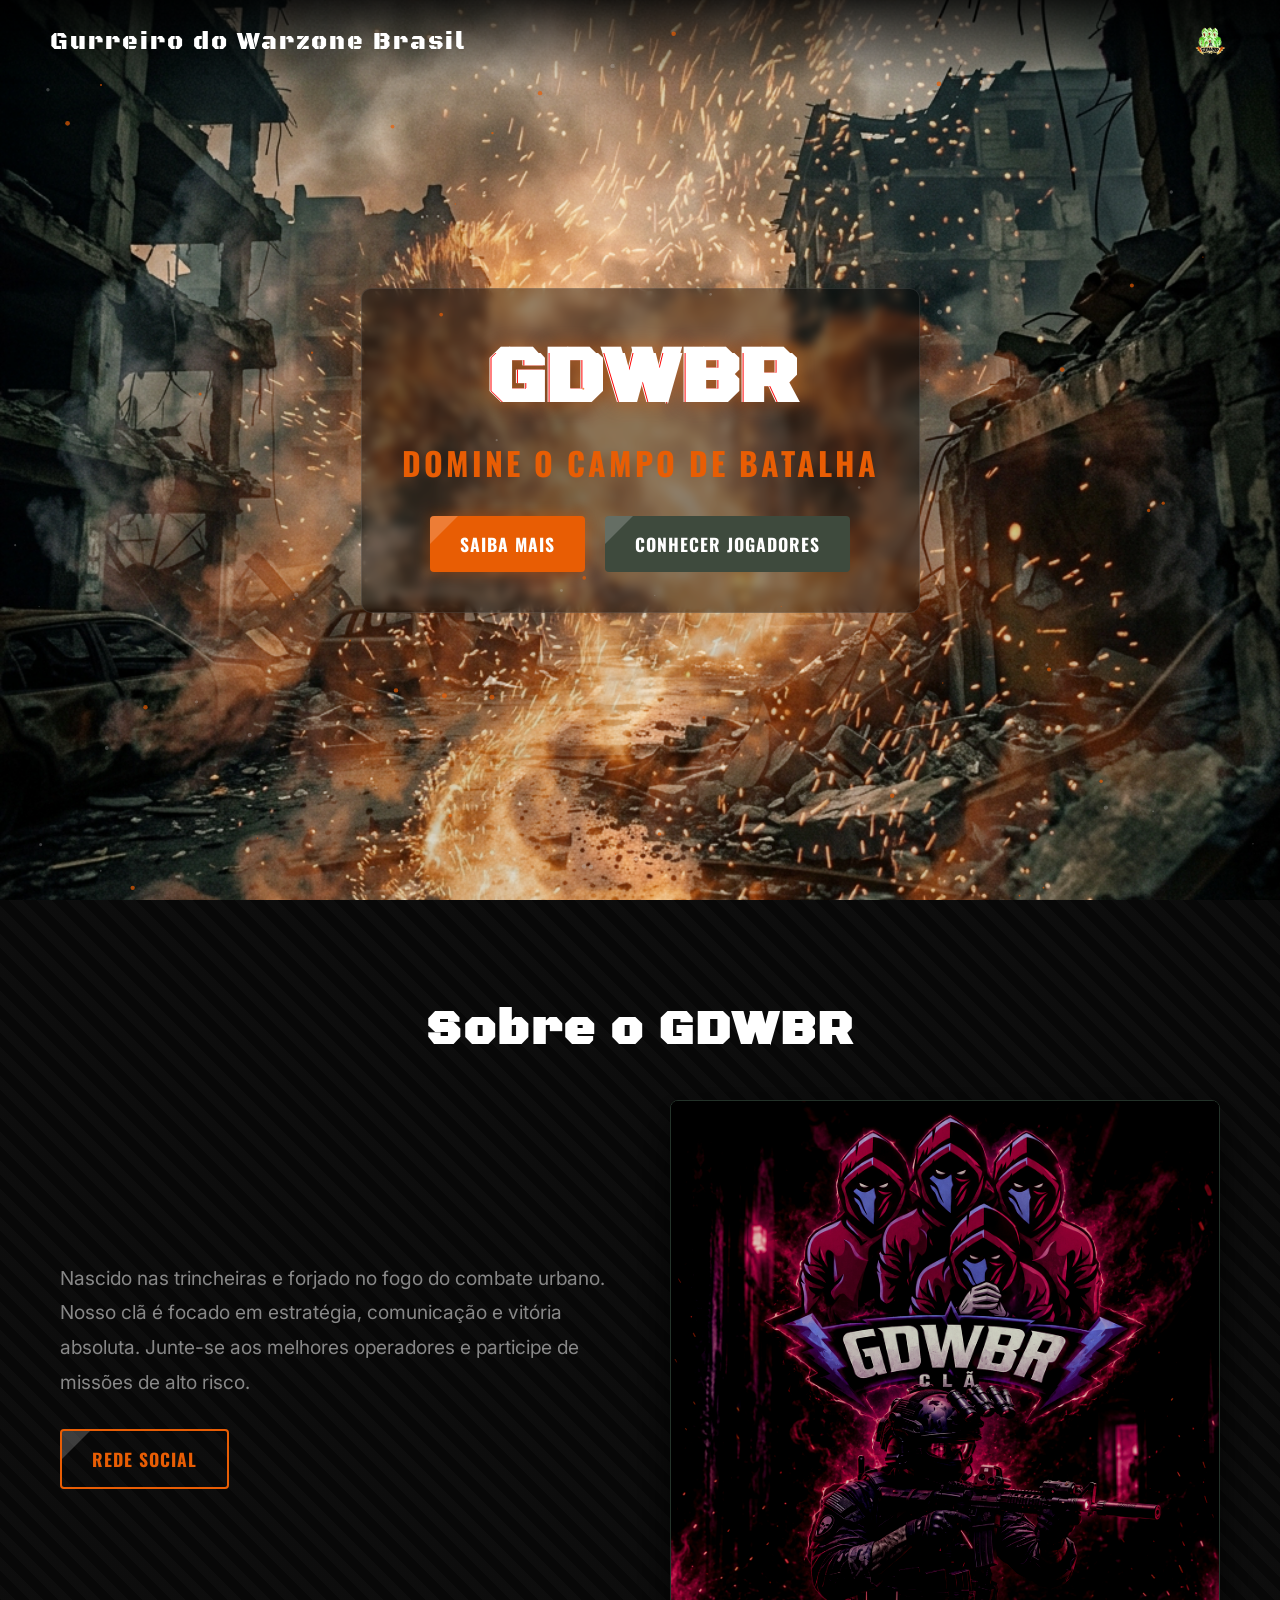
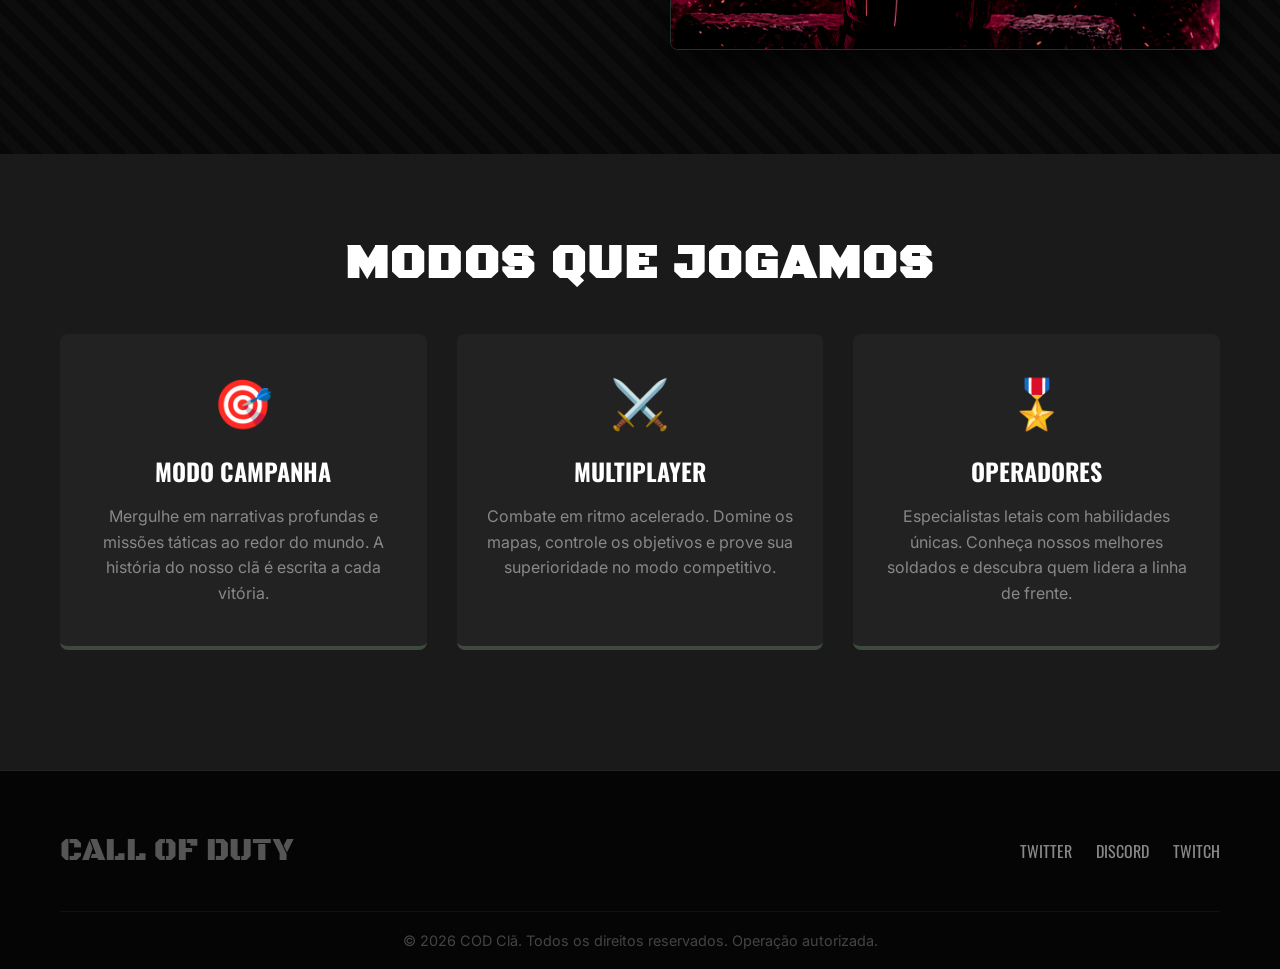
==== index.html @ 3353cd31 "Foto" ====
<!DOCTYPE html>
<html lang="pt-BR">
<head>
    <meta charset="UTF-8">
    <meta name="viewport" content="width=device-width, initial-scale=1.0">
    <title>CLÃ GDWBR</title>
    <link rel="preconnect" href="https://fonts.googleapis.com">
    <link rel="preconnect" href="https://fonts.gstatic.com" crossorigin>
    <link href="https://fonts.googleapis.com/css2?family=Black+Ops+One&family=Inter:wght@300;400;600;800&family=Oswald:wght@400;700&display=swap" rel="stylesheet">
    <link rel="stylesheet" href="style.css">
</head>
<body>
    <!-- Canvas para partículas -->
    <canvas id="particles-canvas"></canvas>

    <!-- Header / Navbar -->
    <header id="header">
        <div class="logo">Gurreiro do Warzone Brasil</div>
        <div class="menu-icon">
            <img src="assets/Logo.png" alt="Menu" id="grenade-menu">
        </div>
    </header>

    <!-- Seção Parallax Hero -->
    <section class="hero-parallax">
        <!-- Camada de Fundo -->
        <div class="parallax-layer parallax-bg" id="layer-bg"></div>
        <!-- Camada do Meio (Fumaça) -->
        <div class="parallax-layer parallax-smoke" id="layer-smoke"></div>
        <!-- Camada Frontal (Conteúdo) -->
        <div class="parallax-layer parallax-front">
            <div class="hero-content fade-in">
                <h1 class="glitch" data-text="GDWBR">GDWBR</h1>
                <h2>DOMINE O CAMPO DE BATALHA</h2>
                <div class="hero-buttons">
                    <a href="https://www.callofduty.com/br/pt-br" target="_blank" class="btn primary">SAIBA MAIS</a>
                    <a href="jogadores.html" class="btn secondary">CONHECER JOGADORES</a>
                </div>
            </div>
        </div>
    </section>

    <!-- Seção About The Clã -->
    <section id="about" class="about-section">
        <div class="container fade-in">
            <h2 class="section-title">Sobre o GDWBR</h2>
            <div class="about-grid">
                <div class="about-text">
                    <p>Nascido nas trincheiras e forjado no fogo do combate urbano. Nosso clã é focado em estratégia, comunicação e vitória absoluta. Junte-se aos melhores operadores e participe de missões de alto risco.</p>
                    <a href="https://www.instagram.com/gdwb.r" target="_blank" class="btn outline">REDE SOCIAL</a>
                </div>
                <div class="about-image fade-in">
                    <img src="assets/gdwbr.png" alt="Operator">
                </div>
            </div>
        </div>
    </section>

    <!-- Seções de Modos -->
    <section id="modes" class="modes-section">
        <div class="container">
            <h2 class="section-title">MODOS QUE JOGAMOS</h2>
            <div class="modes-grid">
                <div class="mode-card fade-in">
                    <div class="card-icon">🎯</div>
                    <h3>MODO CAMPANHA</h3>
                    <p>Mergulhe em narrativas profundas e missões táticas ao redor do mundo. A história do nosso clã é escrita a cada vitória.</p>
                </div>
                <div class="mode-card fade-in" style="transition-delay: 0.2s;">
                    <div class="card-icon">⚔️</div>
                    <h3>MULTIPLAYER</h3>
                    <p>Combate em ritmo acelerado. Domine os mapas, controle os objetivos e prove sua superioridade no modo competitivo.</p>
                </div>
                <div class="mode-card fade-in" style="transition-delay: 0.4s;">
                    <div class="card-icon">🎖️</div>
                    <h3>OPERADORES</h3>
                    <p>Especialistas letais com habilidades únicas. Conheça nossos melhores soldados e descubra quem lidera a linha de frente.</p>
                </div>
            </div>
        </div>
    </section>

    <!-- Rodapé -->
    <footer id="footer">
        <div class="container">
            <div class="footer-content">
                <div class="footer-logo">CALL OF DUTY</div>
                <div class="footer-links" id="social">
                    <a href="#">Twitter</a>
                    <a href="#">Discord</a>
                    <a href="#">Twitch</a>
                </div>
            </div>
            <div class="copyright">
                <p>&copy; 2026 COD Clã. Todos os direitos reservados. Operação autorizada.</p>
            </div>
        </div>
    </footer>

    <script src="script.js"></script>
</body>
</html>
---- style.css ----
/* Variáveis de cores (Design Dark/Militar) */
:root {
    --bg-dark: #0a0a0a;
    --bg-light: #1a1a1a;
    --primary: #E85D04; /* Laranja tático */
    --primary-hover: #F48C06;
    --secondary: #3E4A3D; /* Verde militar escuro */
    --secondary-light: #526350;
    --text-main: #f0f0f0;
    --text-muted: #888;
    --font-heading: 'Black Ops One', cursive;
    --font-subheading: 'Oswald', sans-serif;
    --font-body: 'Inter', sans-serif;
}

* {
    margin: 0;
    padding: 0;
    box-sizing: border-box;
}

html {
    scroll-behavior: smooth;
}

body {
    background-color: var(--bg-dark);
    color: var(--text-main);
    font-family: var(--font-body);
    overflow-x: hidden;
}

/* Canvas de Partículas */
#particles-canvas {
    position: fixed;
    top: 0;
    left: 0;
    width: 100vw;
    height: 100vh;
    pointer-events: none;
    z-index: 9999;
}

/* Header */
header {
    position: fixed;
    top: 0;
    width: 100%;
    padding: 20px 50px;
    display: flex;
    justify-content: space-between;
    align-items: center;
    z-index: 100;
    background: linear-gradient(to bottom, rgba(0,0,0,0.8), transparent);
}

.logo {
    font-family: var(--font-heading);
    font-size: 1.5rem;
    letter-spacing: 2px;
    color: white;
}

.menu-icon img {
    width: 40px;
    height: auto;
    cursor: pointer;
    filter: invert(1);
    transition: transform 0.3s ease;
}

.menu-icon img:hover {
    transform: scale(1.1) rotate(15deg);
}

/* Parallax Hero */
.hero-parallax {
    position: relative;
    height: 100vh;
    overflow: hidden;
    display: flex;
    justify-content: center;
    align-items: center;
}

.parallax-layer {
    position: absolute;
    top: 0;
    left: 0;
    width: 100%;
    height: 110%; /* Extra height to allow scrolling without revealing edge */
    background-size: cover;
    background-position: center;
    will-change: transform;
}

.parallax-bg {
    background-image: url('assets/bg.png');
    z-index: 1;
}

.parallax-smoke {
    background-image: url('assets/smoke.png');
    z-index: 2;
    mix-blend-mode: screen; /* Faz o fundo preto da fumaça sumir */
    opacity: 0.8;
}

.parallax-front {
    z-index: 3;
    display: flex;
    justify-content: center;
    align-items: center;
    height: 100%;
    text-align: center;
}

.hero-content {
    background: rgba(0, 0, 0, 0.4);
    padding: 40px;
    border-radius: 10px;
    border: 1px solid rgba(255, 255, 255, 0.1);
    backdrop-filter: blur(5px);
}

.hero-content h1 {
    font-family: var(--font-heading);
    font-size: 5rem;
    margin-bottom: 10px;
    color: white;
    text-shadow: 0 0 20px rgba(232, 93, 4, 0.5);
    position: relative;
}

.hero-content h2 {
    font-family: var(--font-subheading);
    font-size: 2rem;
    color: var(--primary);
    margin-bottom: 30px;
    letter-spacing: 3px;
    text-transform: uppercase;
}

/* Glitch Effect */
.glitch {
    position: relative;
}
.glitch::before, .glitch::after {
    content: attr(data-text);
    position: absolute;
    top: 0;
    left: 0;
    width: 100%;
    height: 100%;
}
.glitch::before {
    left: 2px;
    text-shadow: -1px 0 red;
    clip: rect(24px, 550px, 90px, 0);
    animation: glitch-anim-2 3s infinite linear alternate-reverse;
}
.glitch::after {
    left: -2px;
    text-shadow: -1px 0 blue;
    clip: rect(85px, 550px, 140px, 0);
    animation: glitch-anim 2.5s infinite linear alternate-reverse;
}

@keyframes glitch-anim {
    0% { clip: rect(10px, 9999px, 80px, 0); }
    20% { clip: rect(30px, 9999px, 10px, 0); }
    40% { clip: rect(80px, 9999px, 60px, 0); }
    60% { clip: rect(20px, 9999px, 90px, 0); }
    80% { clip: rect(60px, 9999px, 40px, 0); }
    100% { clip: rect(10px, 9999px, 80px, 0); }
}
@keyframes glitch-anim-2 {
    0% { clip: rect(65px, 9999px, 100px, 0); }
    20% { clip: rect(15px, 9999px, 80px, 0); }
    40% { clip: rect(95px, 9999px, 20px, 0); }
    60% { clip: rect(40px, 9999px, 60px, 0); }
    80% { clip: rect(80px, 9999px, 20px, 0); }
    100% { clip: rect(30px, 9999px, 50px, 0); }
}

/* Buttons */
.hero-buttons {
    display: flex;
    gap: 20px;
    justify-content: center;
}

.btn {
    display: inline-block;
    padding: 15px 30px;
    font-family: var(--font-subheading);
    font-size: 1.1rem;
    font-weight: 700;
    text-transform: uppercase;
    text-decoration: none;
    letter-spacing: 1px;
    transition: all 0.3s ease;
    border-radius: 4px;
    position: relative;
    overflow: hidden;
}

.btn::before {
    content: '';
    position: absolute;
    top: 0; left: -100%;
    width: 100%; height: 100%;
    background: rgba(255,255,255,0.2);
    transform: skewX(-45deg);
    transition: left 0.5s ease;
}

.btn:hover::before {
    left: 200%;
}

.btn.primary {
    background-color: var(--primary);
    color: #fff;
    box-shadow: 0 0 15px rgba(232, 93, 4, 0.4);
}

.btn.primary:hover {
    background-color: var(--primary-hover);
    box-shadow: 0 0 25px rgba(232, 93, 4, 0.6);
}

.btn.secondary {
    background-color: var(--secondary);
    color: #fff;
}

.btn.secondary:hover {
    background-color: var(--secondary-light);
}

.btn.outline {
    background: transparent;
    border: 2px solid var(--primary);
    color: var(--primary);
}

.btn.outline:hover {
    background: var(--primary);
    color: #fff;
}

/* Sections Global */
.container {
    max-width: 1200px;
    margin: 0 auto;
    padding: 0 20px;
}

.section-title {
    font-family: var(--font-heading);
    font-size: 3rem;
    color: white;
    margin-bottom: 40px;
    text-align: center;
    letter-spacing: 2px;
}

/* About Section */
.about-section {
    padding: 100px 0;
    background-color: var(--bg-dark);
    position: relative;
}

.about-section::before {
    content: '';
    position: absolute;
    top: 0;
    left: 0;
    width: 100%;
    height: 100%;
    background: repeating-linear-gradient(
        45deg,
        rgba(0,0,0,0.2),
        rgba(0,0,0,0.2) 10px,
        rgba(26,26,26,0.2) 10px,
        rgba(26,26,26,0.2) 20px
    );
    pointer-events: none;
}

.about-grid {
    display: grid;
    grid-template-columns: 1fr 1fr;
    gap: 60px;
    align-items: center;
}

.about-text p {
    font-size: 1.2rem;
    line-height: 1.8;
    color: var(--text-muted);
    margin-bottom: 30px;
}

.about-image img {
    width: 100%;
    border-radius: 8px;
    box-shadow: 0 20px 40px rgba(0,0,0,0.8);
    filter: sepia(0.3) hue-rotate(50deg) brightness(0.8) contrast(1.2);
    border: 1px solid var(--secondary);
}

/* Modes Section */
.modes-section {
    padding: 80px 0 120px;
    background-color: var(--bg-light);
}

.modes-grid {
    display: grid;
    grid-template-columns: repeat(auto-fit, minmax(300px, 1fr));
    gap: 30px;
}

.mode-card {
    background-color: #222;
    padding: 40px 30px;
    border-radius: 8px;
    text-align: center;
    transition: transform 0.3s ease, box-shadow 0.3s ease;
    border-bottom: 4px solid var(--secondary);
}

.mode-card:hover {
    transform: translateY(-10px);
    box-shadow: 0 15px 30px rgba(0,0,0,0.5);
    border-bottom-color: var(--primary);
}

.card-icon {
    font-size: 3rem;
    margin-bottom: 20px;
}

.mode-card h3 {
    font-family: var(--font-subheading);
    font-size: 1.5rem;
    margin-bottom: 15px;
    color: white;
}

.mode-card p {
    color: var(--text-muted);
    line-height: 1.6;
}

/* Footer */
footer {
    background-color: #050505;
    padding: 60px 0 20px;
    border-top: 1px solid #222;
}

.footer-content {
    display: flex;
    justify-content: space-between;
    align-items: center;
    margin-bottom: 40px;
}

.footer-logo {
    font-family: var(--font-heading);
    font-size: 2rem;
    color: #555;
}

.footer-links a {
    color: var(--text-muted);
    text-decoration: none;
    margin-left: 20px;
    font-family: var(--font-subheading);
    text-transform: uppercase;
    transition: color 0.3s ease;
}

.footer-links a:hover {
    color: var(--primary);
}

.copyright {
    text-align: center;
    padding-top: 20px;
    border-top: 1px solid #111;
    color: #444;
    font-size: 0.9rem;
}

/* Animations */
.fade-in {
    opacity: 0;
    transform: translateY(40px);
    transition: opacity 0.8s ease-out, transform 0.8s ease-out;
}

.fade-in.show {
    opacity: 1;
    transform: translateY(0);
}

/* Responsive */
@media (max-width: 900px) {
    .about-grid {
        grid-template-columns: 1fr;
    }
    .hero-content h1 {
        font-size: 3.5rem;
    }
    .hero-content h2 {
        font-size: 1.5rem;
    }
    .hero-buttons {
        flex-direction: column;
    }
}
@media (max-width: 600px) {
    .footer-content {
        flex-direction: column;
        gap: 20px;
        text-align: center;
    }
    .footer-links a {
        margin: 0 10px;
    }
}
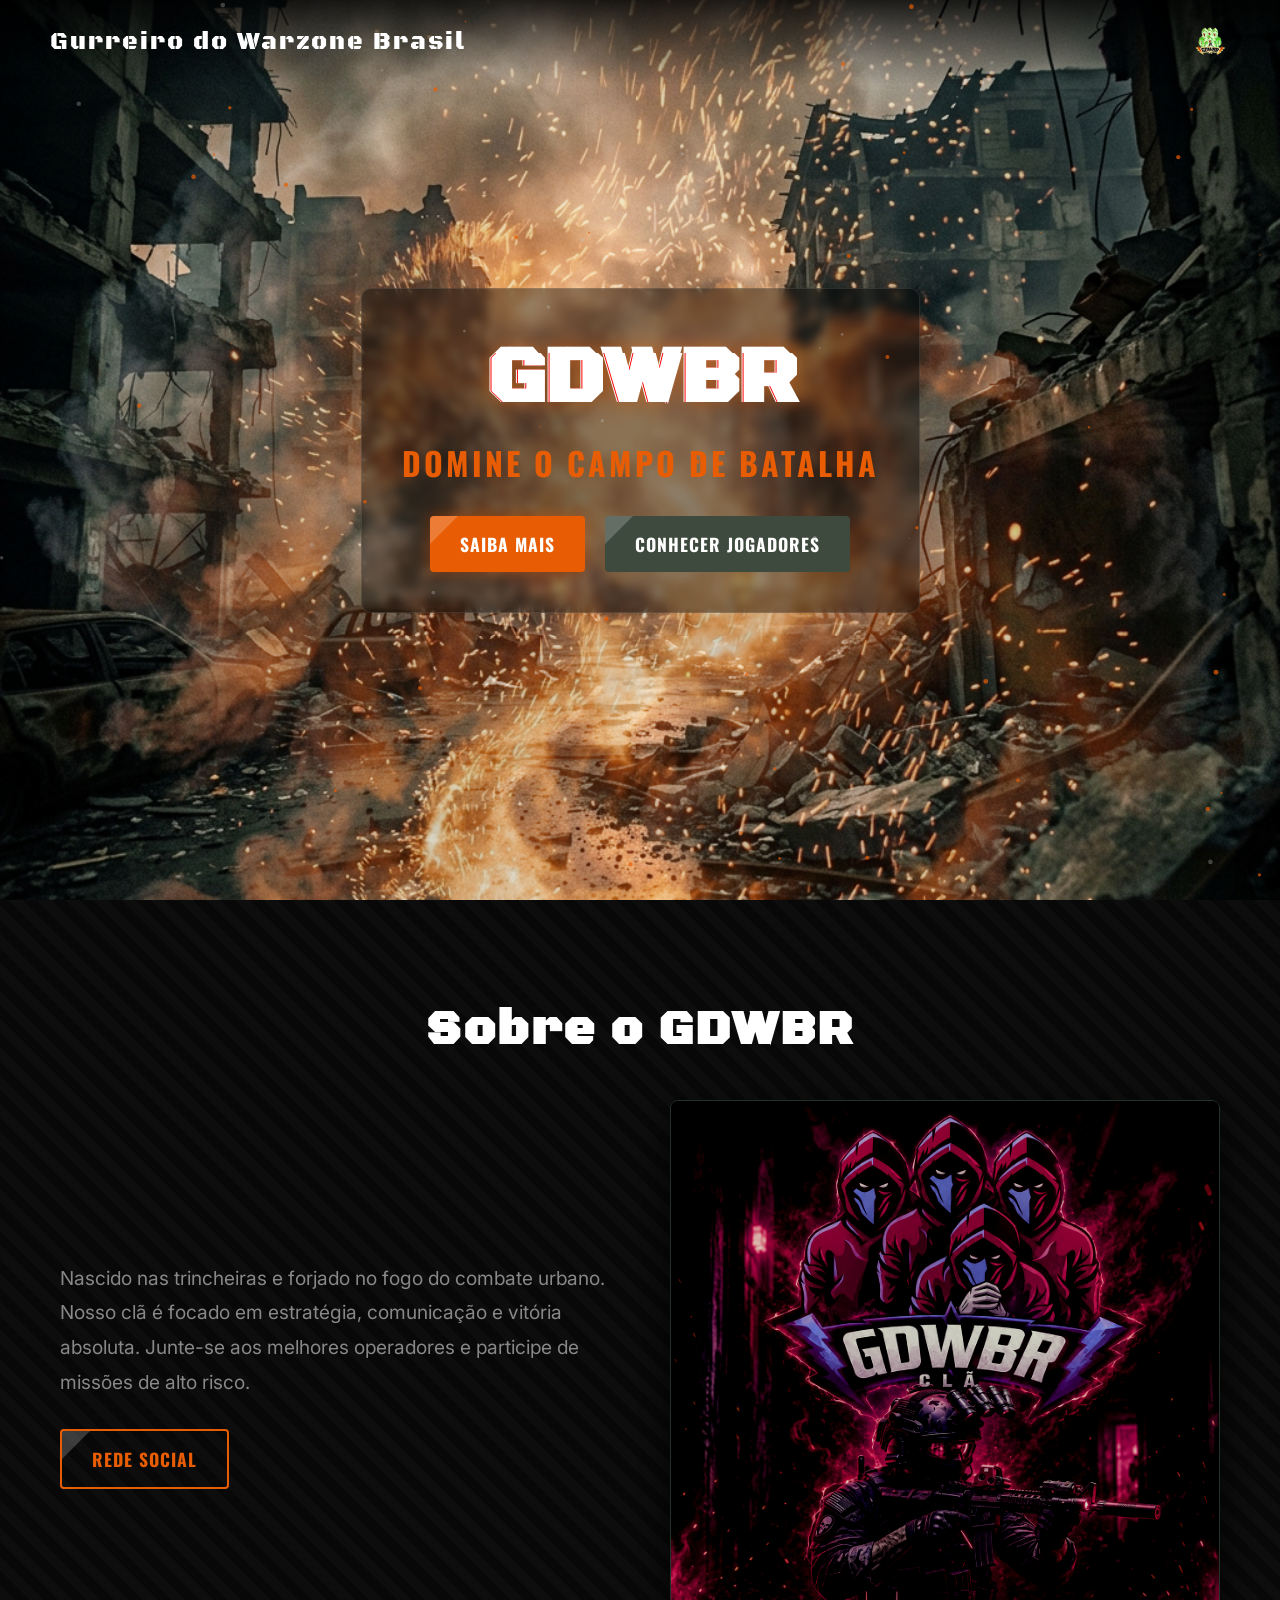
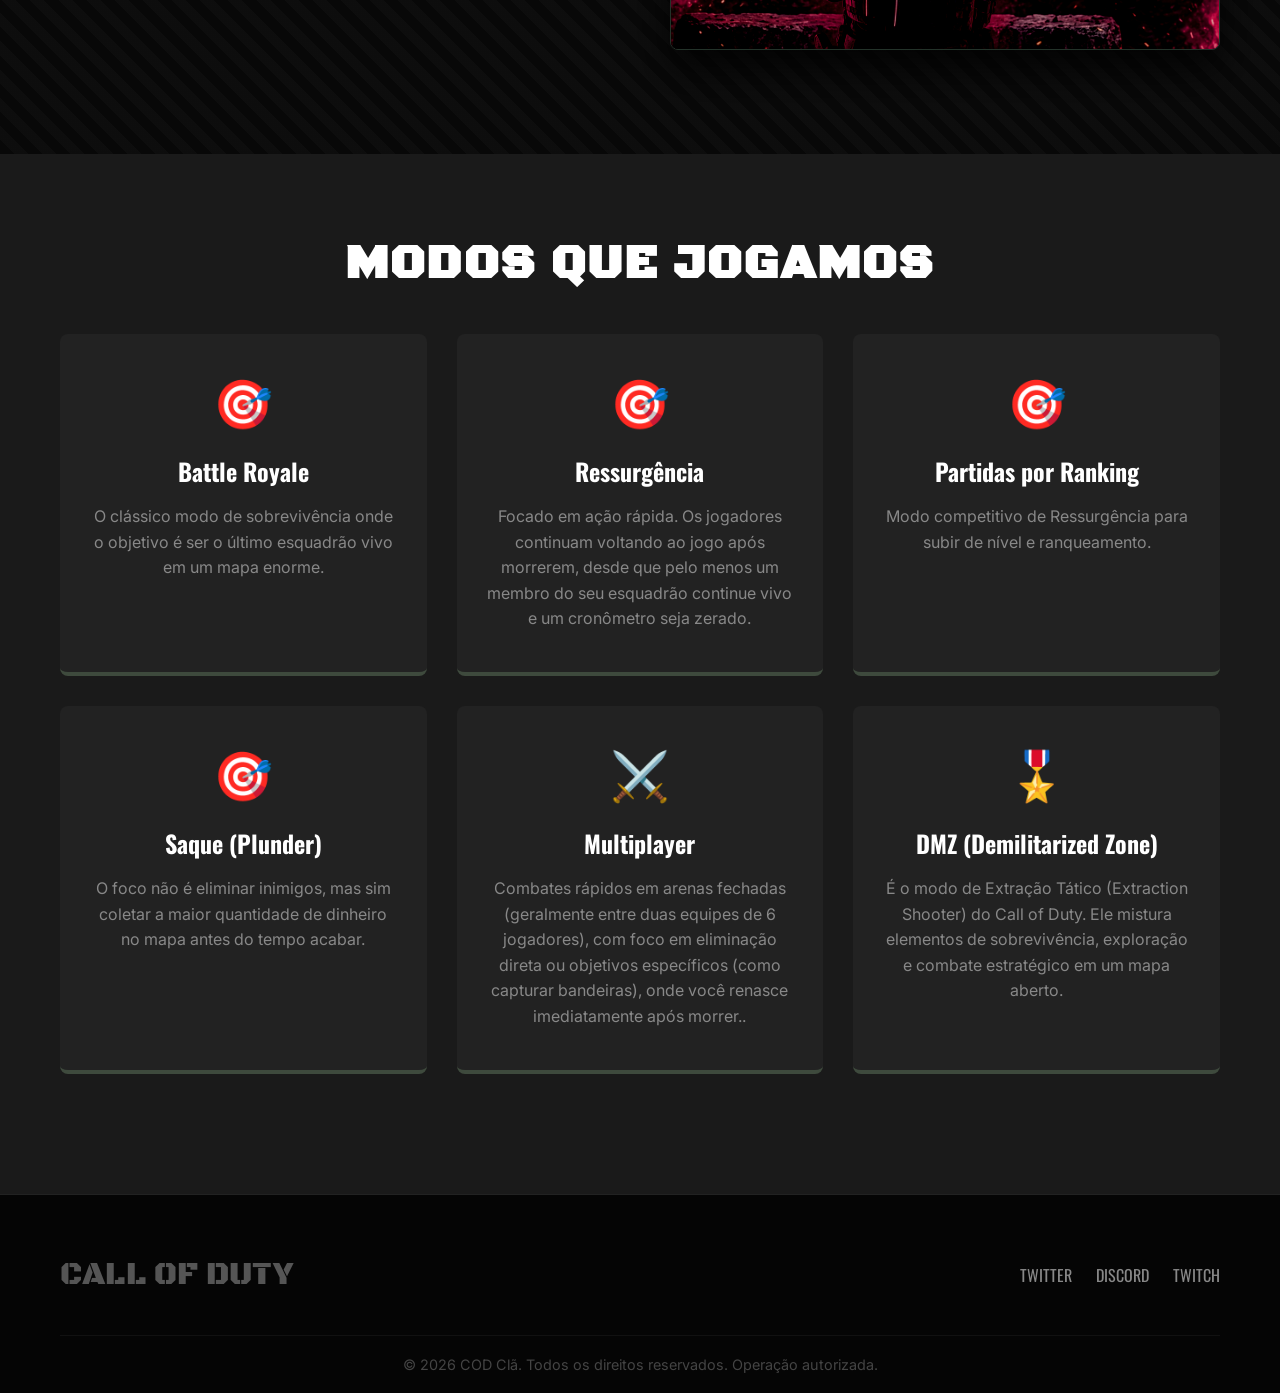
==== commit da672191: "Foto" ====
--- a/index.html
+++ b/index.html
@@ -63,18 +63,33 @@
             <div class="modes-grid">
                 <div class="mode-card fade-in">
                     <div class="card-icon">🎯</div>
-                    <h3>MODO CAMPANHA</h3>
-                    <p>Mergulhe em narrativas profundas e missões táticas ao redor do mundo. A história do nosso clã é escrita a cada vitória.</p>
+                    <h3>Battle Royale</h3>
+                    <p> O clássico modo de sobrevivência onde o objetivo é ser o último esquadrão vivo em um mapa enorme.</p>
+                </div>
+                <div class="mode-card fade-in">
+                    <div class="card-icon">🎯</div>
+                    <h3>Ressurgência</h3>
+                    <p>Focado em ação rápida. Os jogadores continuam voltando ao jogo após morrerem, desde que pelo menos um membro do seu esquadrão continue vivo e um cronômetro seja zerado.</p>
+                </div>
+                <div class="mode-card fade-in">
+                    <div class="card-icon">🎯</div>
+                    <h3>Partidas por Ranking</h3>
+                    <p> Modo competitivo de Ressurgência para subir de nível e ranqueamento.</p>
+                </div>
+                <div class="mode-card fade-in">
+                    <div class="card-icon">🎯</div>
+                    <h3>Saque (Plunder)</h3>
+                    <p> O foco não é eliminar inimigos, mas sim coletar a maior quantidade de dinheiro no mapa antes do tempo acabar.</p>
                 </div>
                 <div class="mode-card fade-in" style="transition-delay: 0.2s;">
                     <div class="card-icon">⚔️</div>
-                    <h3>MULTIPLAYER</h3>
-                    <p>Combate em ritmo acelerado. Domine os mapas, controle os objetivos e prove sua superioridade no modo competitivo.</p>
+                    <h3>Multiplayer</h3>
+                    <p>Combates rápidos em arenas fechadas (geralmente entre duas equipes de 6 jogadores), com foco em eliminação direta ou objetivos específicos (como capturar bandeiras), onde você renasce imediatamente após morrer..</p>
                 </div>
                 <div class="mode-card fade-in" style="transition-delay: 0.4s;">
                     <div class="card-icon">🎖️</div>
-                    <h3>OPERADORES</h3>
-                    <p>Especialistas letais com habilidades únicas. Conheça nossos melhores soldados e descubra quem lidera a linha de frente.</p>
+                    <h3>DMZ (Demilitarized Zone)</h3>
+                    <p>É o modo de Extração Tático (Extraction Shooter) do Call of Duty. Ele mistura elementos de sobrevivência, exploração e combate estratégico em um mapa aberto.</p>
                 </div>
             </div>
         </div>
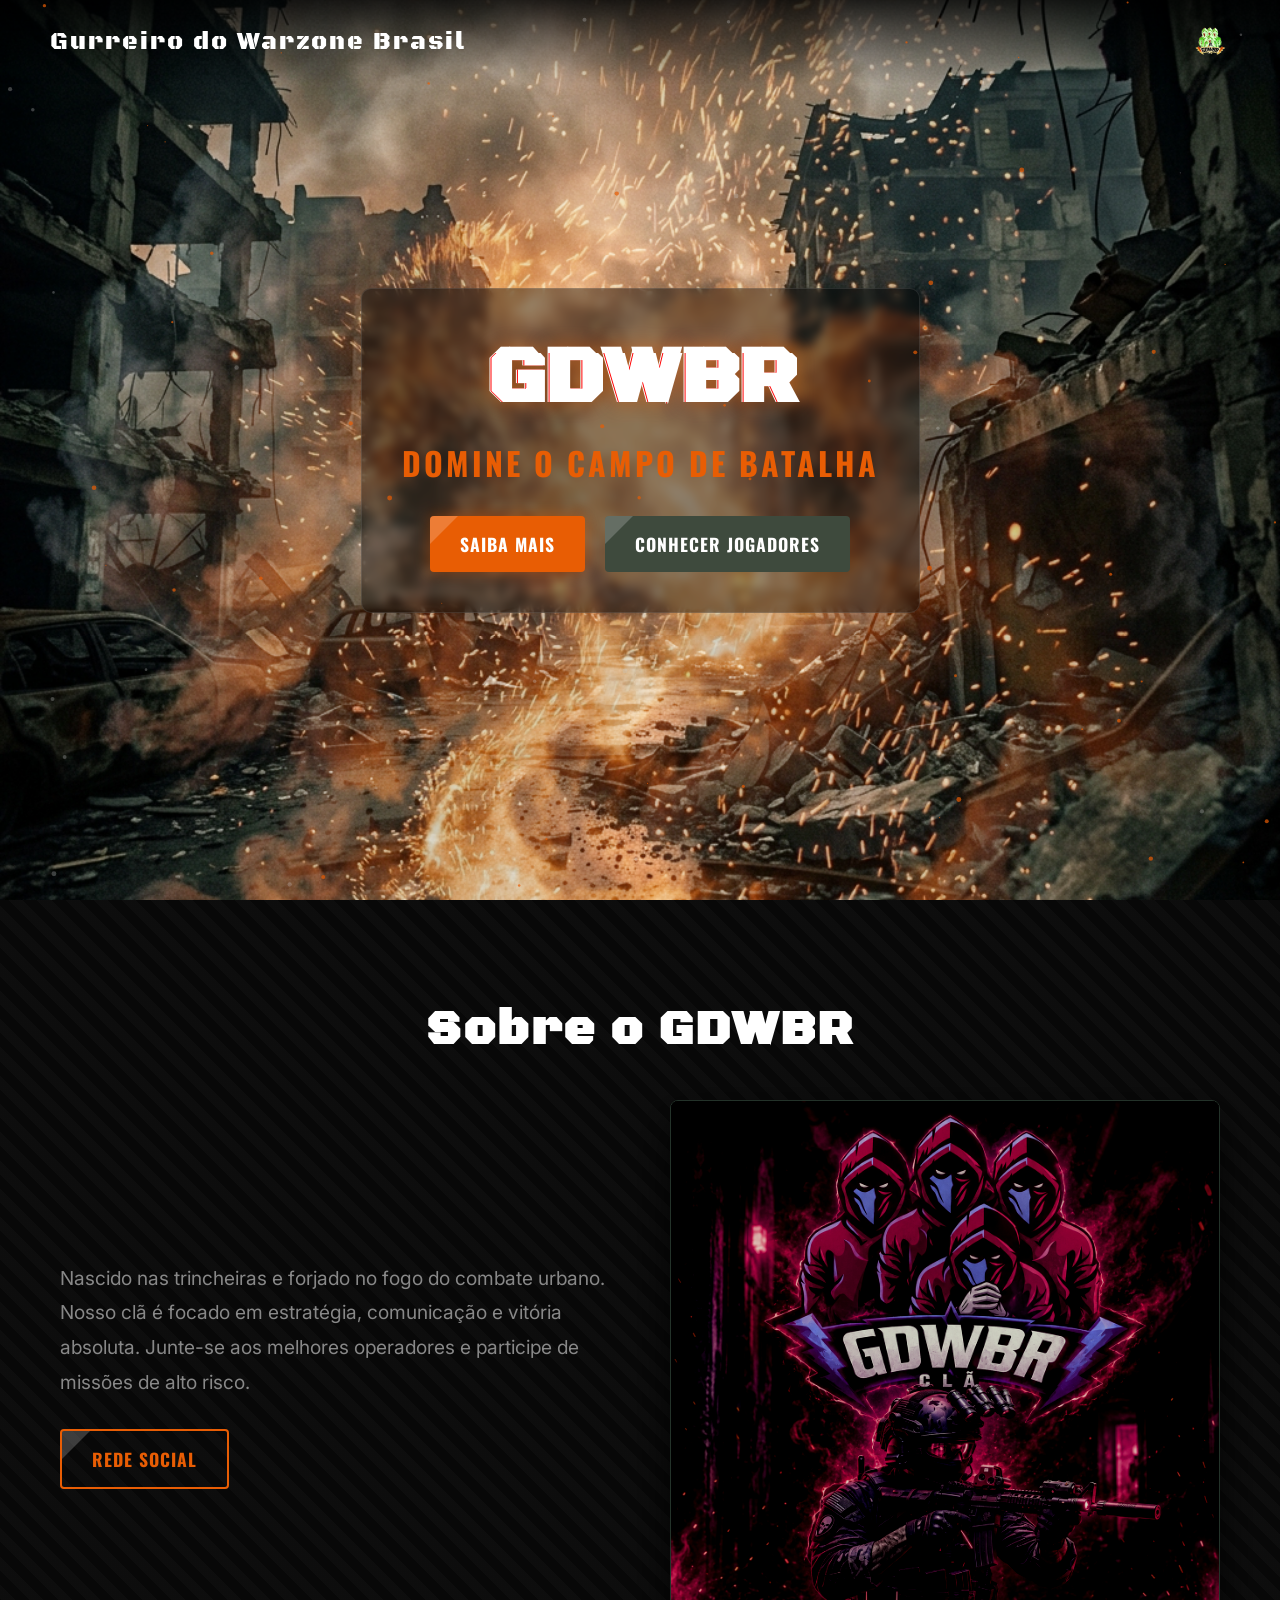
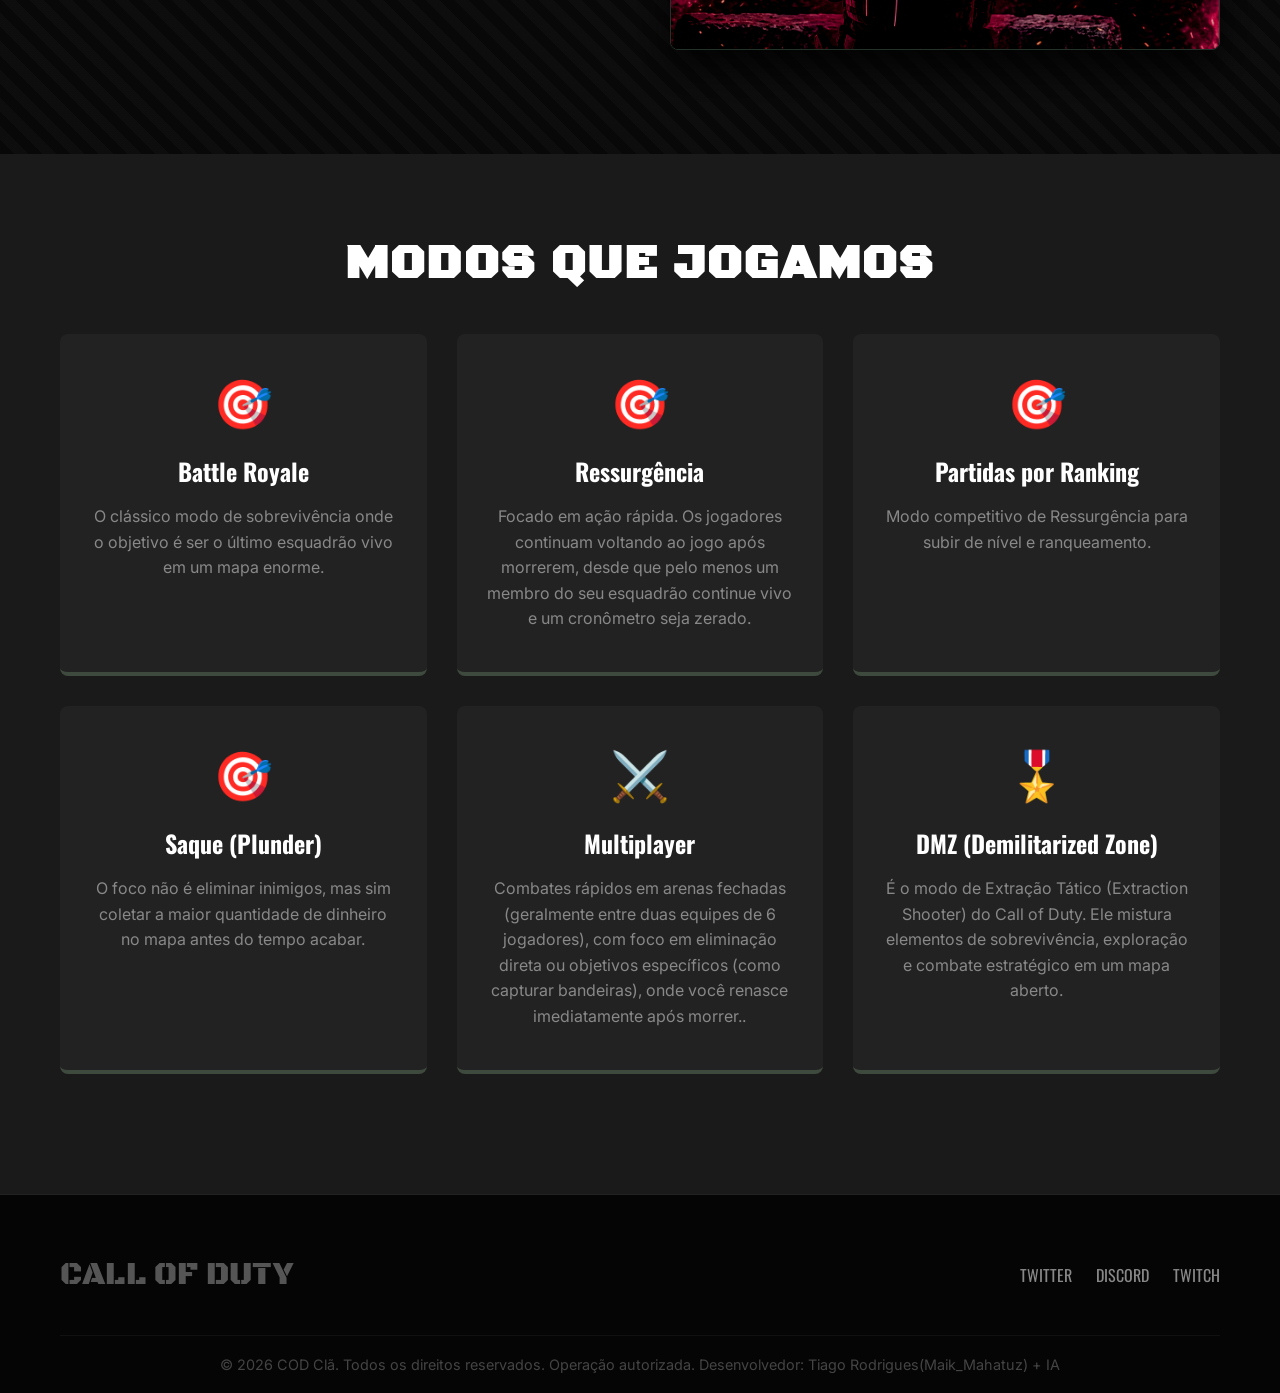
==== commit e4384079: "Textos" ====
--- a/index.html
+++ b/index.html
@@ -107,7 +107,9 @@
                 </div>
             </div>
             <div class="copyright">
-                <p>&copy; 2026 COD Clã. Todos os direitos reservados. Operação autorizada.</p>
+                <p>&copy; 2026 COD Clã. Todos os direitos reservados. Operação autorizada.
+                            Desenvolvedor: Tiago Rodrigues(Maik_Mahatuz) + IA                    
+                </p>
             </div>
         </div>
     </footer>
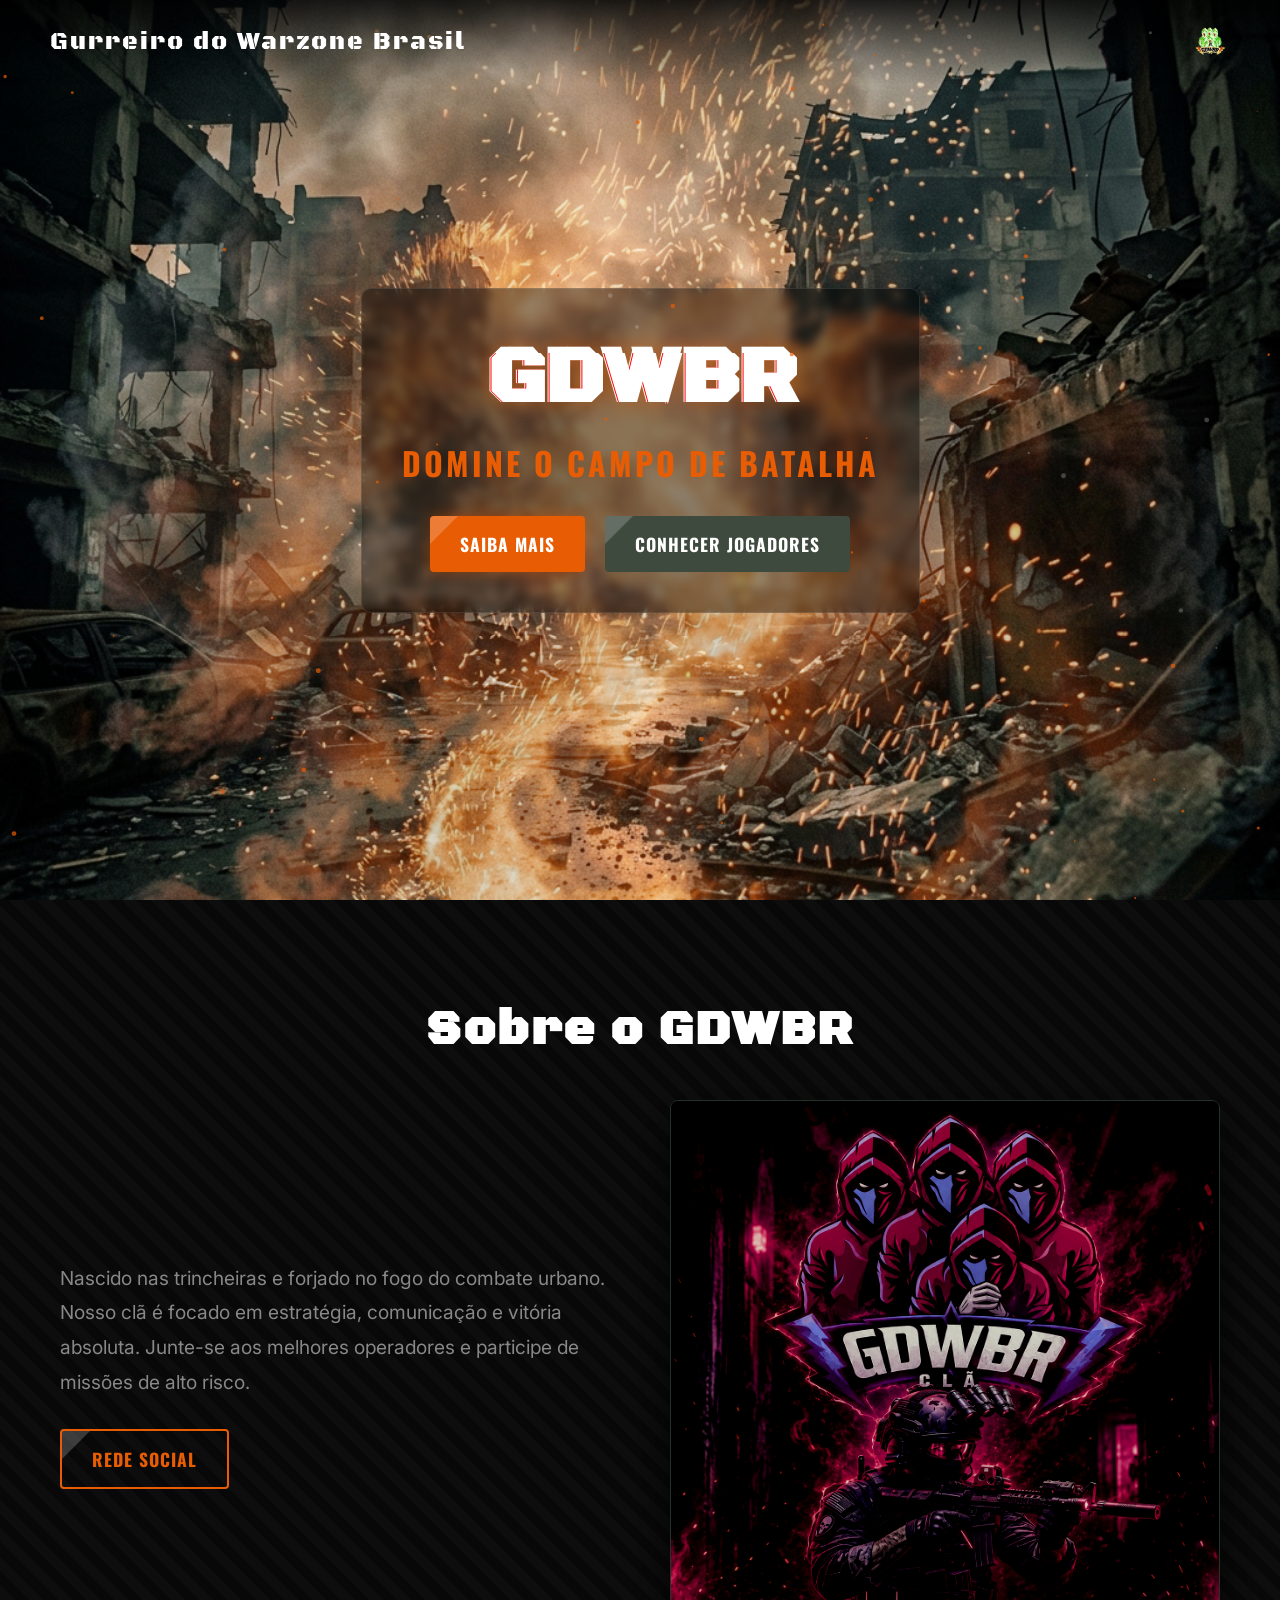
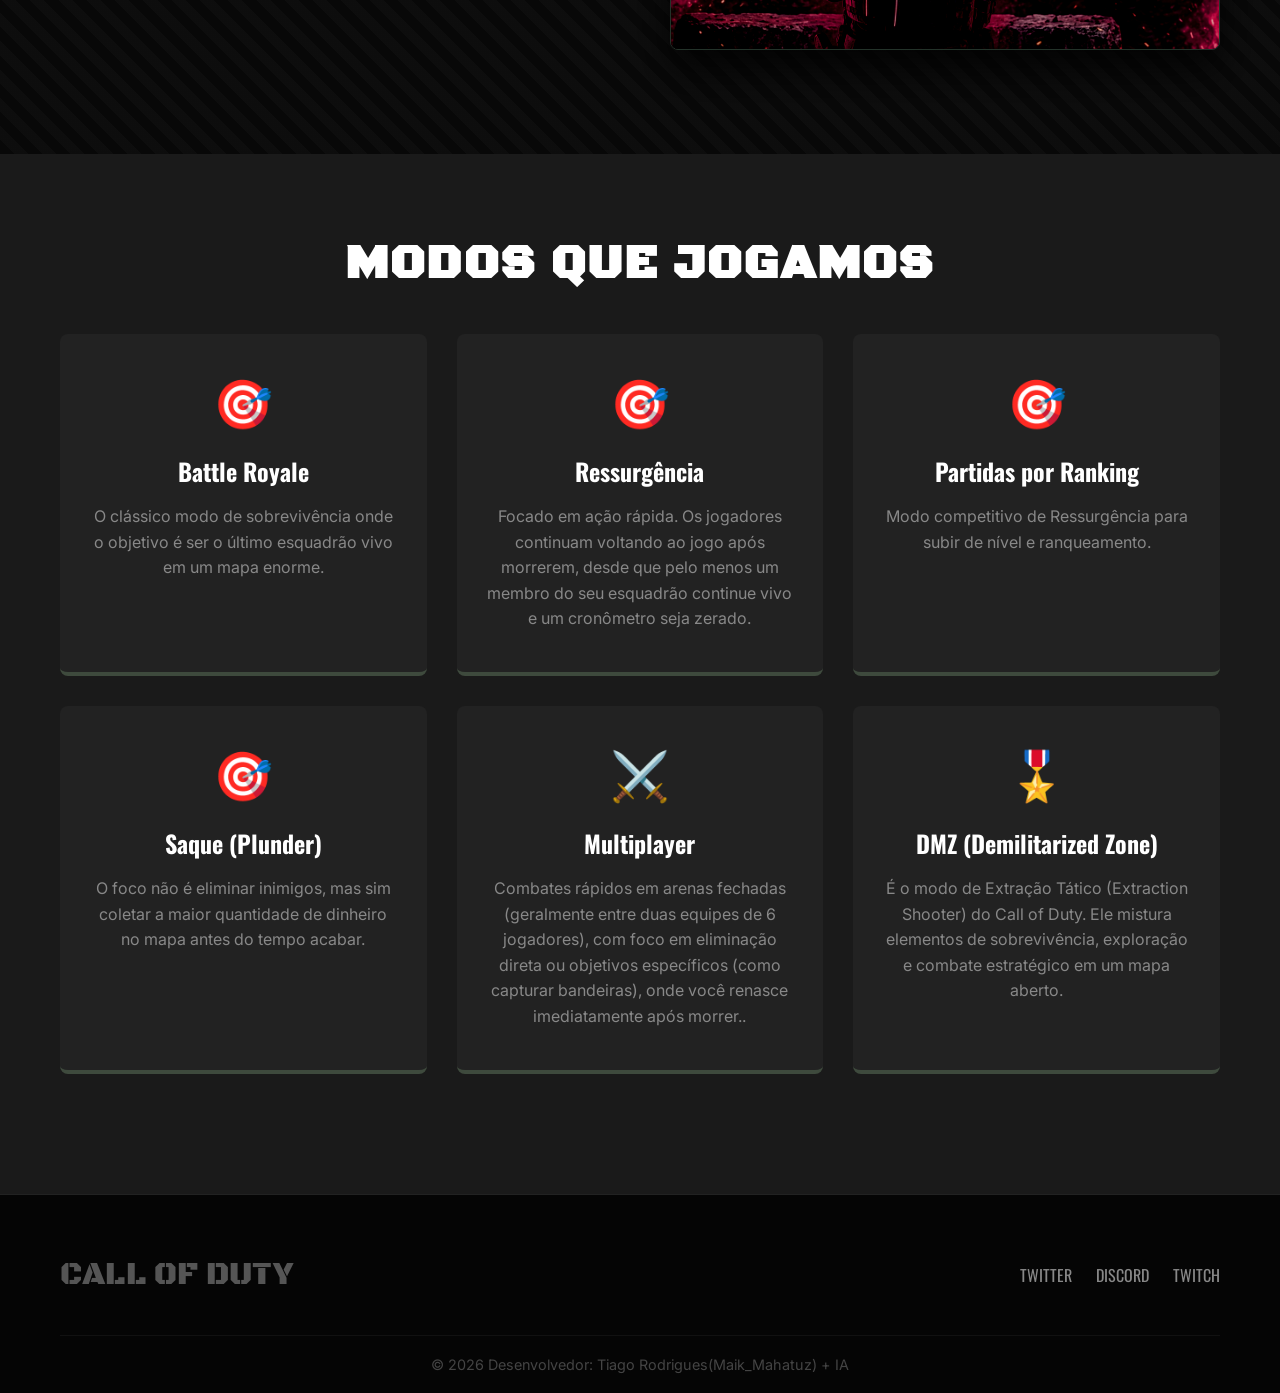
==== commit 6b313d23: "Textos" ====
--- a/index.html
+++ b/index.html
@@ -107,8 +107,7 @@
                 </div>
             </div>
             <div class="copyright">
-                <p>&copy; 2026 COD Clã. Todos os direitos reservados. Operação autorizada.
-                            Desenvolvedor: Tiago Rodrigues(Maik_Mahatuz) + IA                    
+                <p>&copy; 2026 Desenvolvedor: Tiago Rodrigues(Maik_Mahatuz) + IA                    
                 </p>
             </div>
         </div>
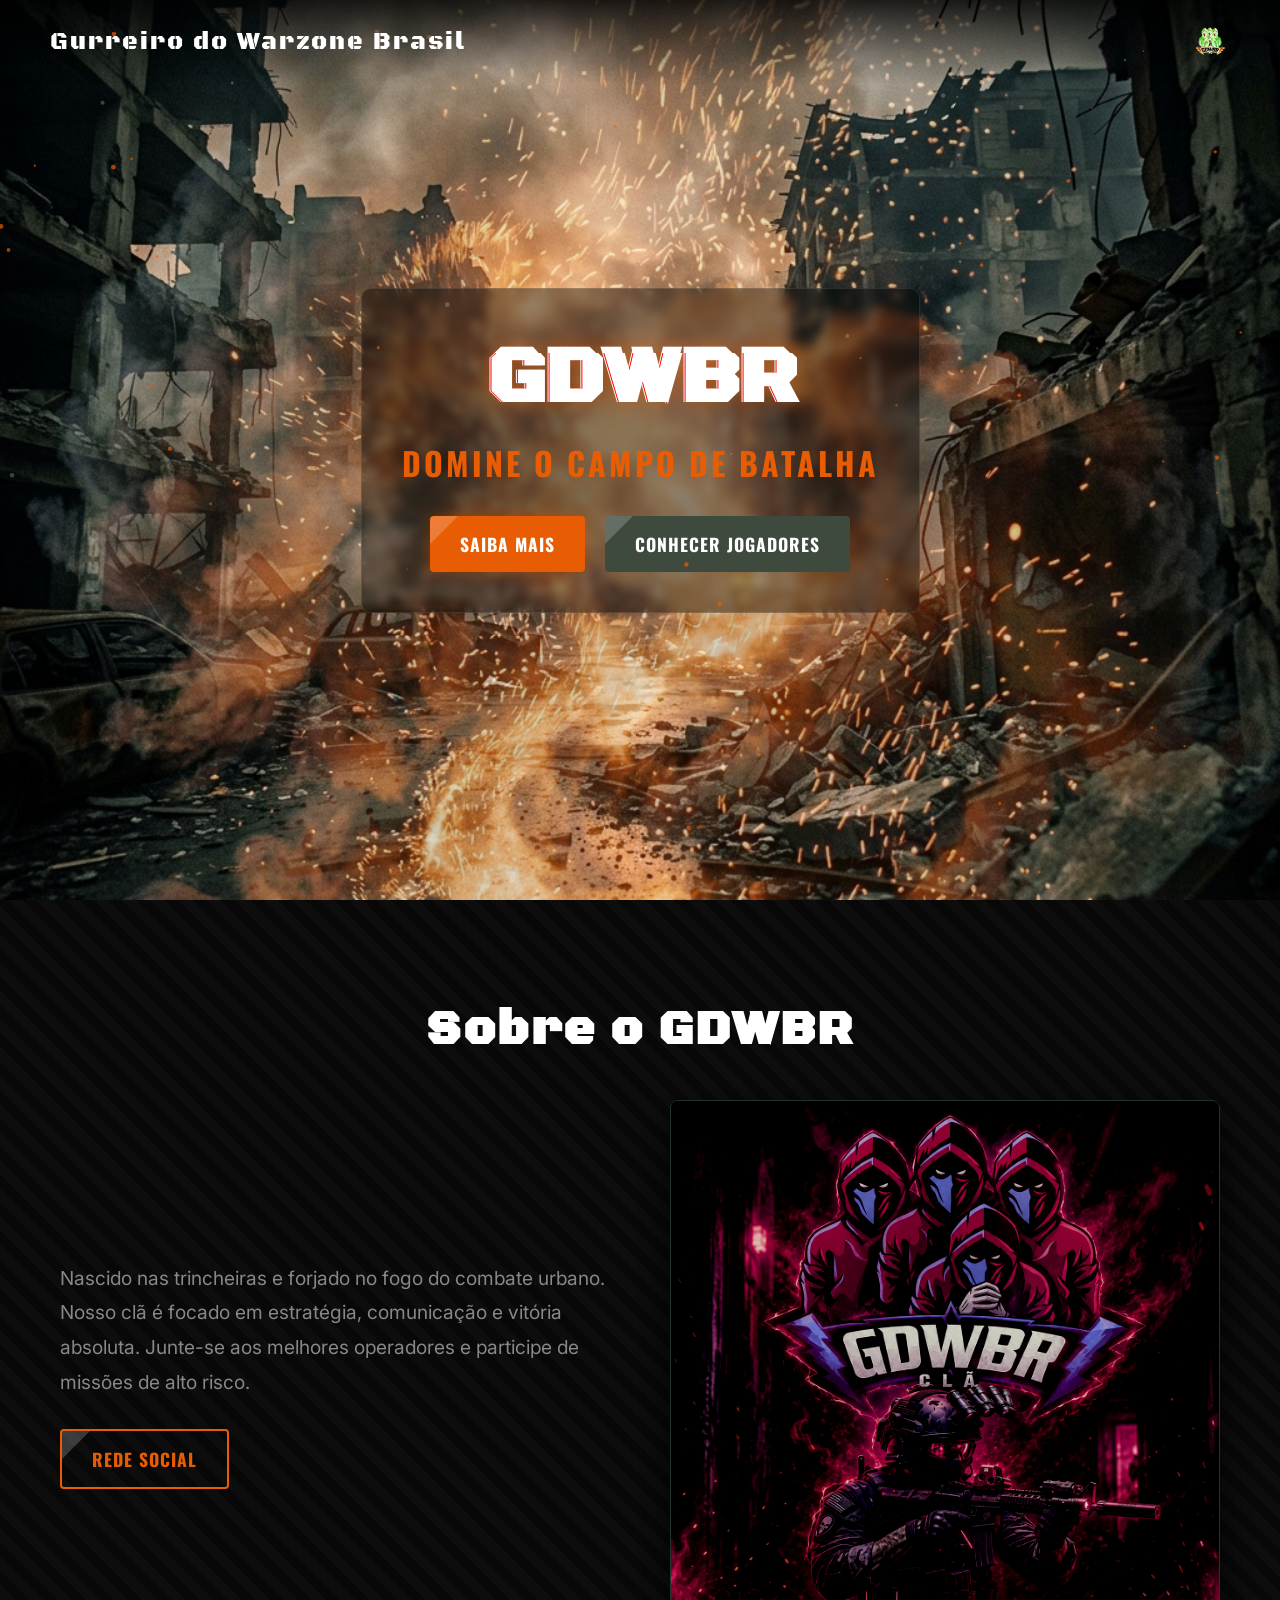
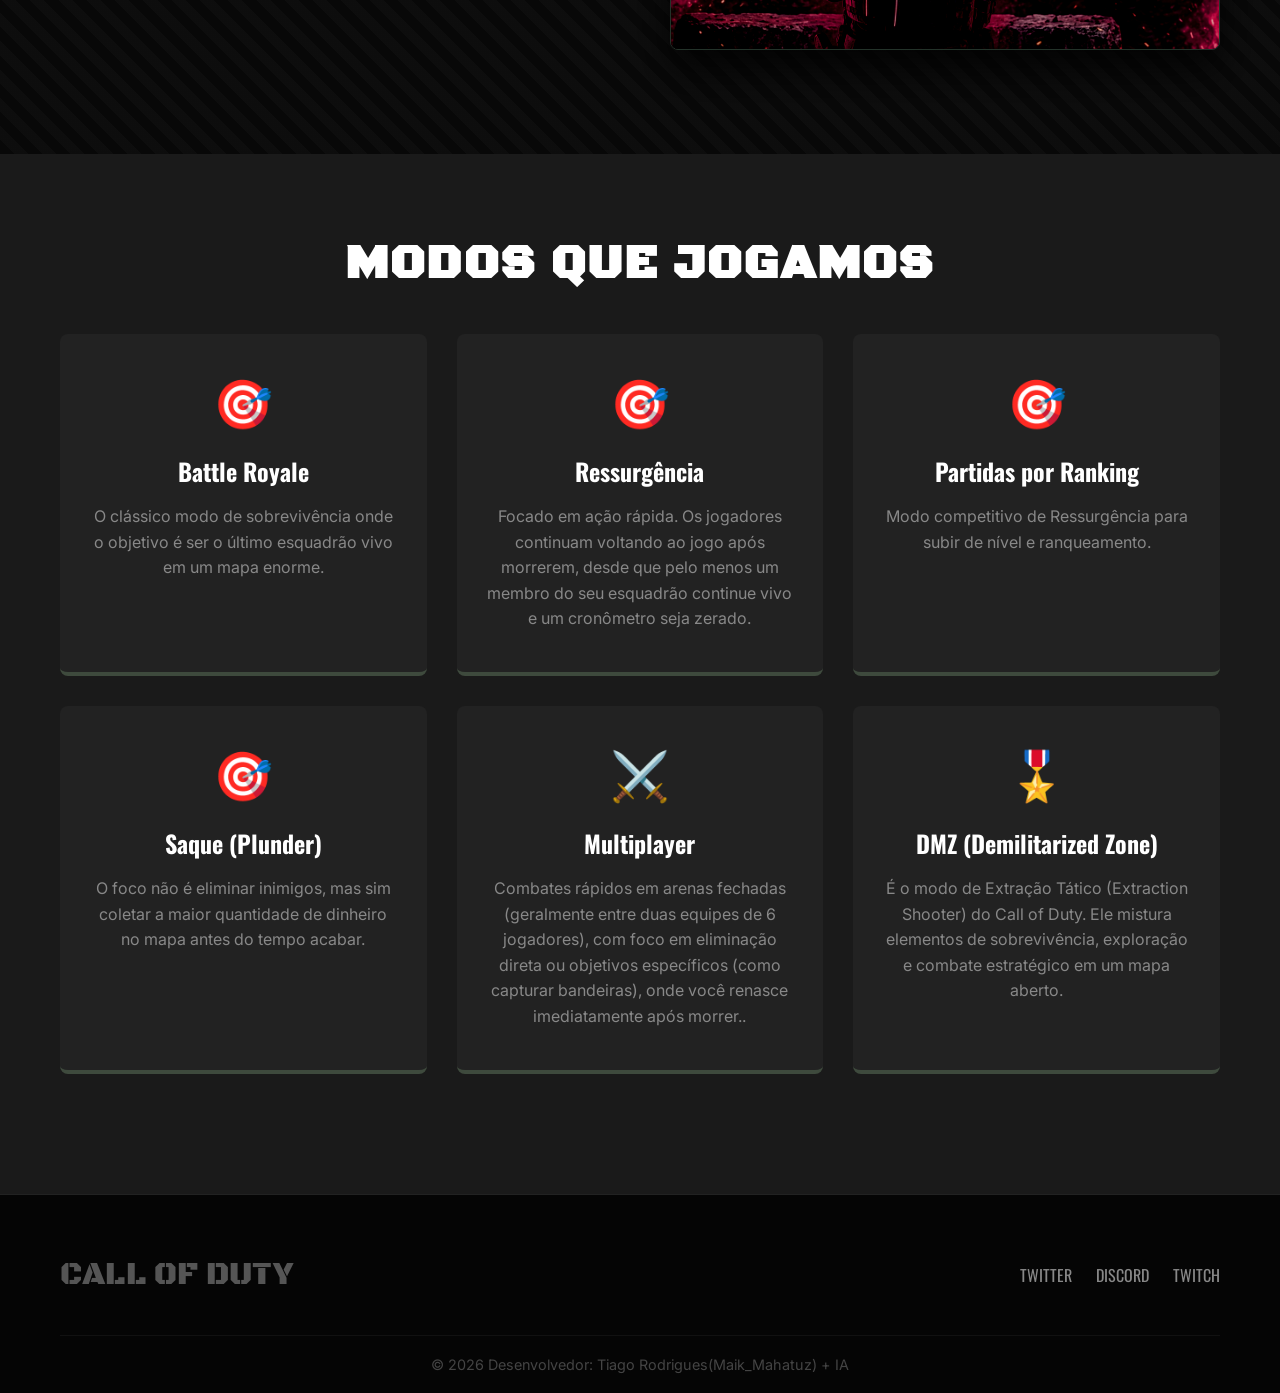
==== commit 194fc073: "Textos" ====
--- a/index.html
+++ b/index.html
@@ -33,7 +33,7 @@
                 <h1 class="glitch" data-text="GDWBR">GDWBR</h1>
                 <h2>DOMINE O CAMPO DE BATALHA</h2>
                 <div class="hero-buttons">
-                    <a href="https://www.callofduty.com/br/pt-br" target="_blank" class="btn primary">SAIBA MAIS</a>
+                    <a href="https://www.callofduty.com/br/pt/modernwarfare4" target="_blank" class="btn primary">SAIBA MAIS</a>
                     <a href="jogadores.html" class="btn secondary">CONHECER JOGADORES</a>
                 </div>
             </div>
@@ -107,7 +107,7 @@
                 </div>
             </div>
             <div class="copyright">
-                <p>&copy; 2026 Desenvolvedor: Tiago Rodrigues(Maik_Mahatuz) + IA                    
+                <p>&copy; 2026 Desenvolvedor: Tiago Rodrigues(Maik_Mahatuz) + IA                   
                 </p>
             </div>
         </div>
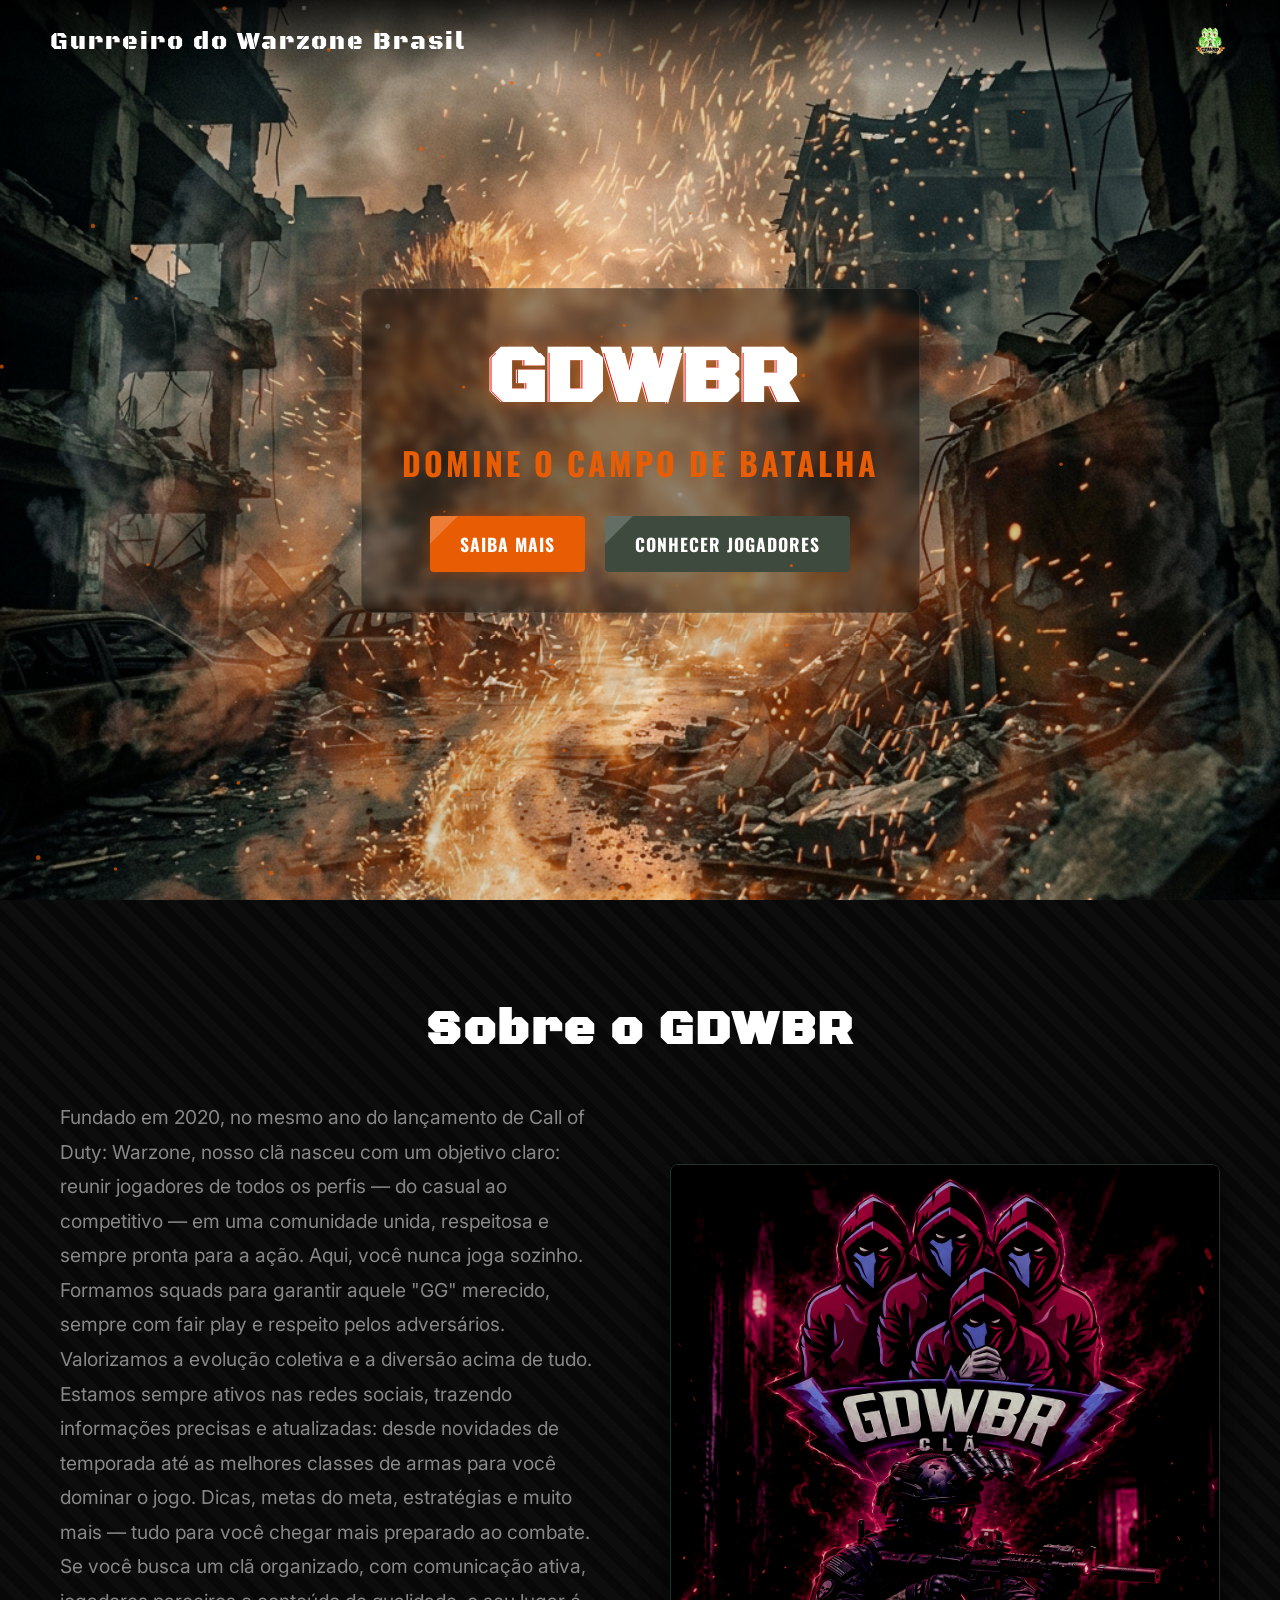
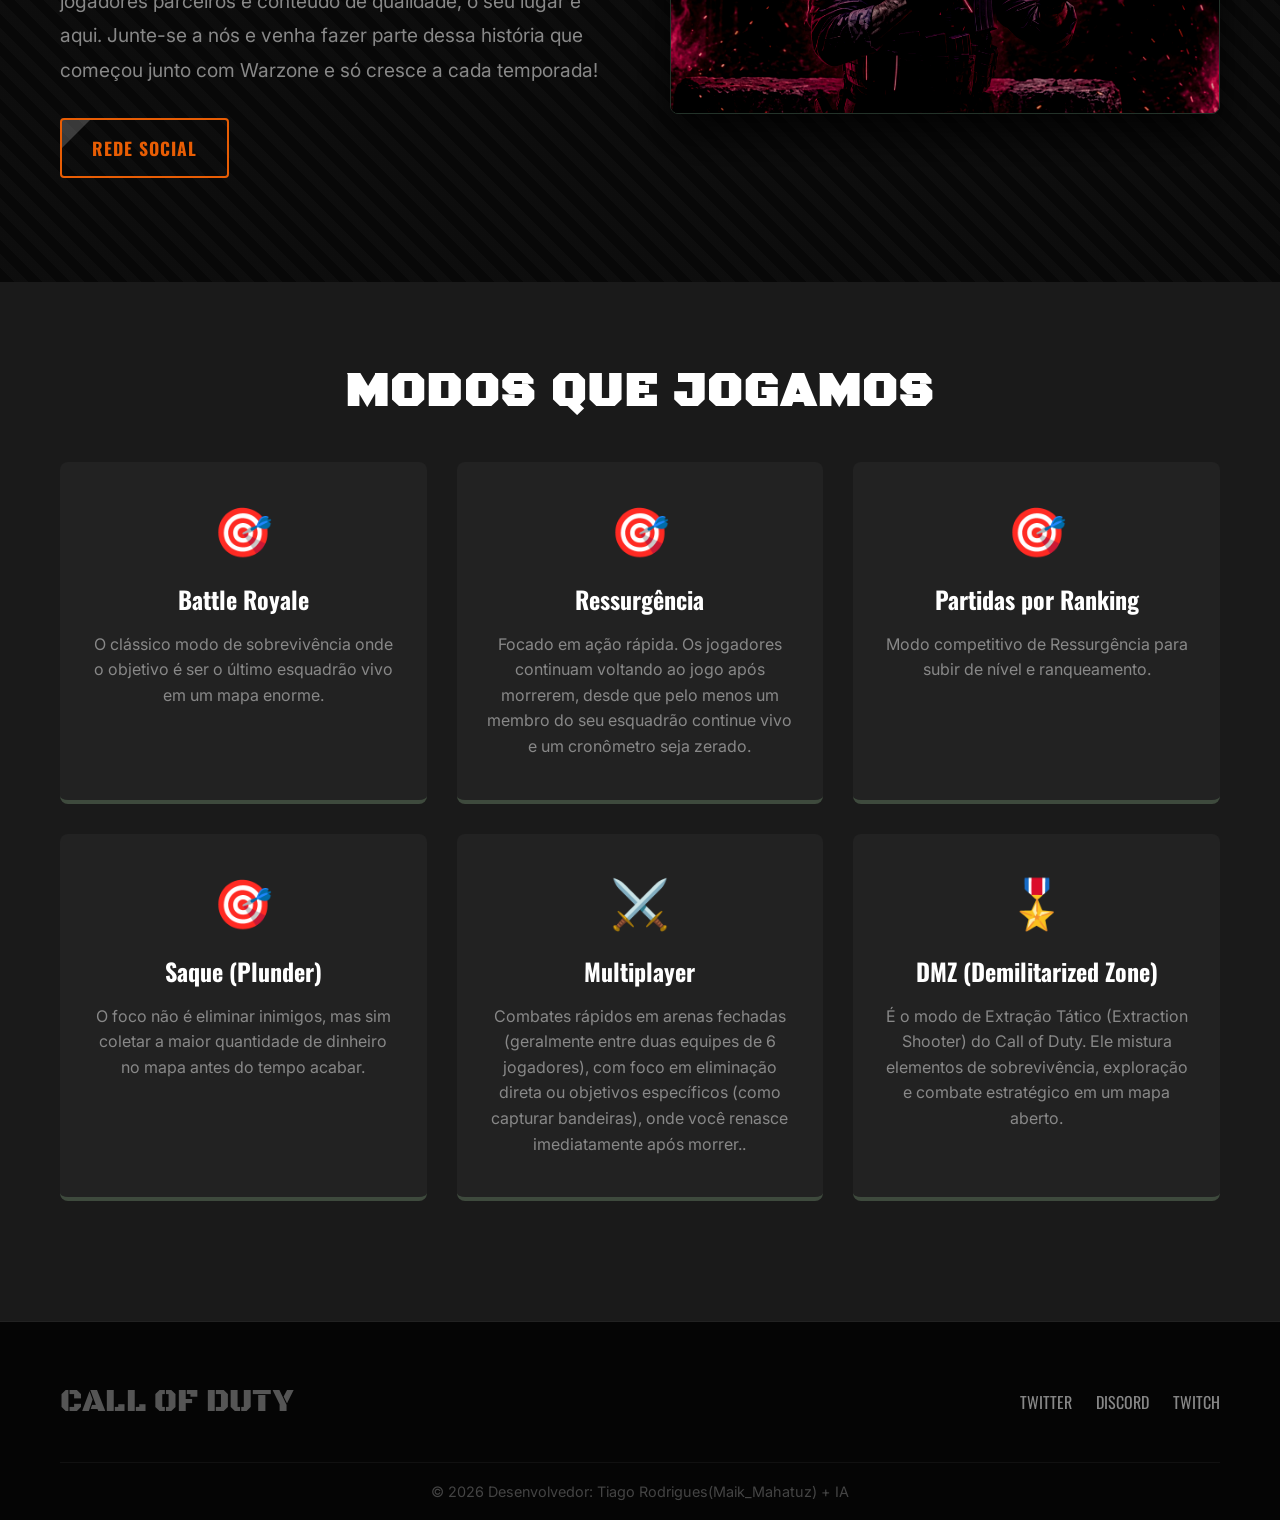
==== commit 75f87792: "Textos" ====
--- a/index.html
+++ b/index.html
@@ -46,7 +46,11 @@
             <h2 class="section-title">Sobre o GDWBR</h2>
             <div class="about-grid">
                 <div class="about-text">
-                    <p>Nascido nas trincheiras e forjado no fogo do combate urbano. Nosso clã é focado em estratégia, comunicação e vitória absoluta. Junte-se aos melhores operadores e participe de missões de alto risco.</p>
+                    <p>Fundado em 2020, no mesmo ano do lançamento de Call of Duty: Warzone, nosso clã nasceu com um objetivo claro: reunir jogadores de todos os perfis — do casual ao competitivo — em uma comunidade unida, respeitosa e sempre pronta para a ação.
+                    Aqui, você nunca joga sozinho. Formamos squads para garantir aquele "GG" merecido, sempre com fair play e respeito pelos adversários. Valorizamos a evolução coletiva e a diversão acima de tudo.
+                    Estamos sempre ativos nas redes sociais, trazendo informações precisas e atualizadas: desde novidades de temporada até as melhores classes de armas para você dominar o jogo. Dicas, metas do meta, estratégias e muito mais — tudo para você chegar mais preparado ao combate.
+                    Se você busca um clã organizado, com comunicação ativa, jogadores parceiros e conteúdo de qualidade, o seu lugar é aqui.
+                    Junte-se a nós e venha fazer parte dessa história que começou junto com Warzone e só cresce a cada temporada!</p>
                     <a href="https://www.instagram.com/gdwb.r" target="_blank" class="btn outline">REDE SOCIAL</a>
                 </div>
                 <div class="about-image fade-in">
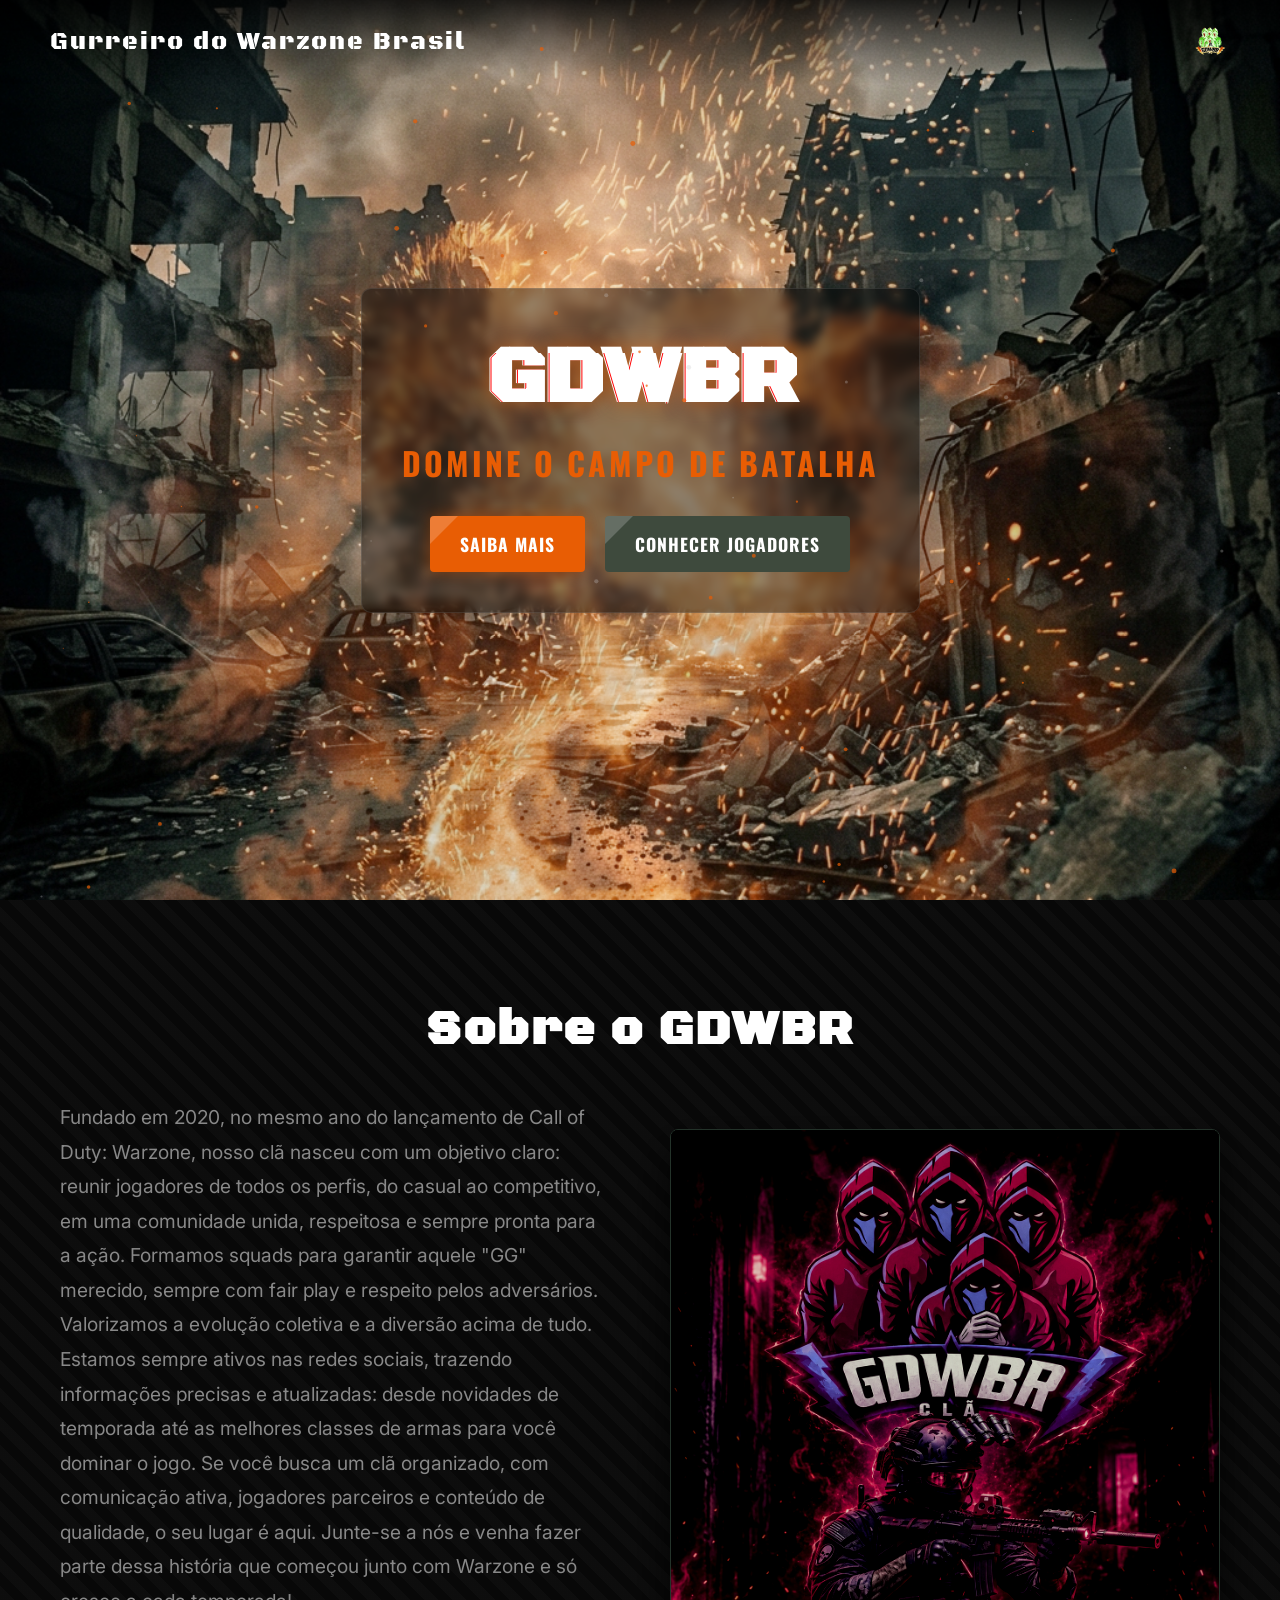
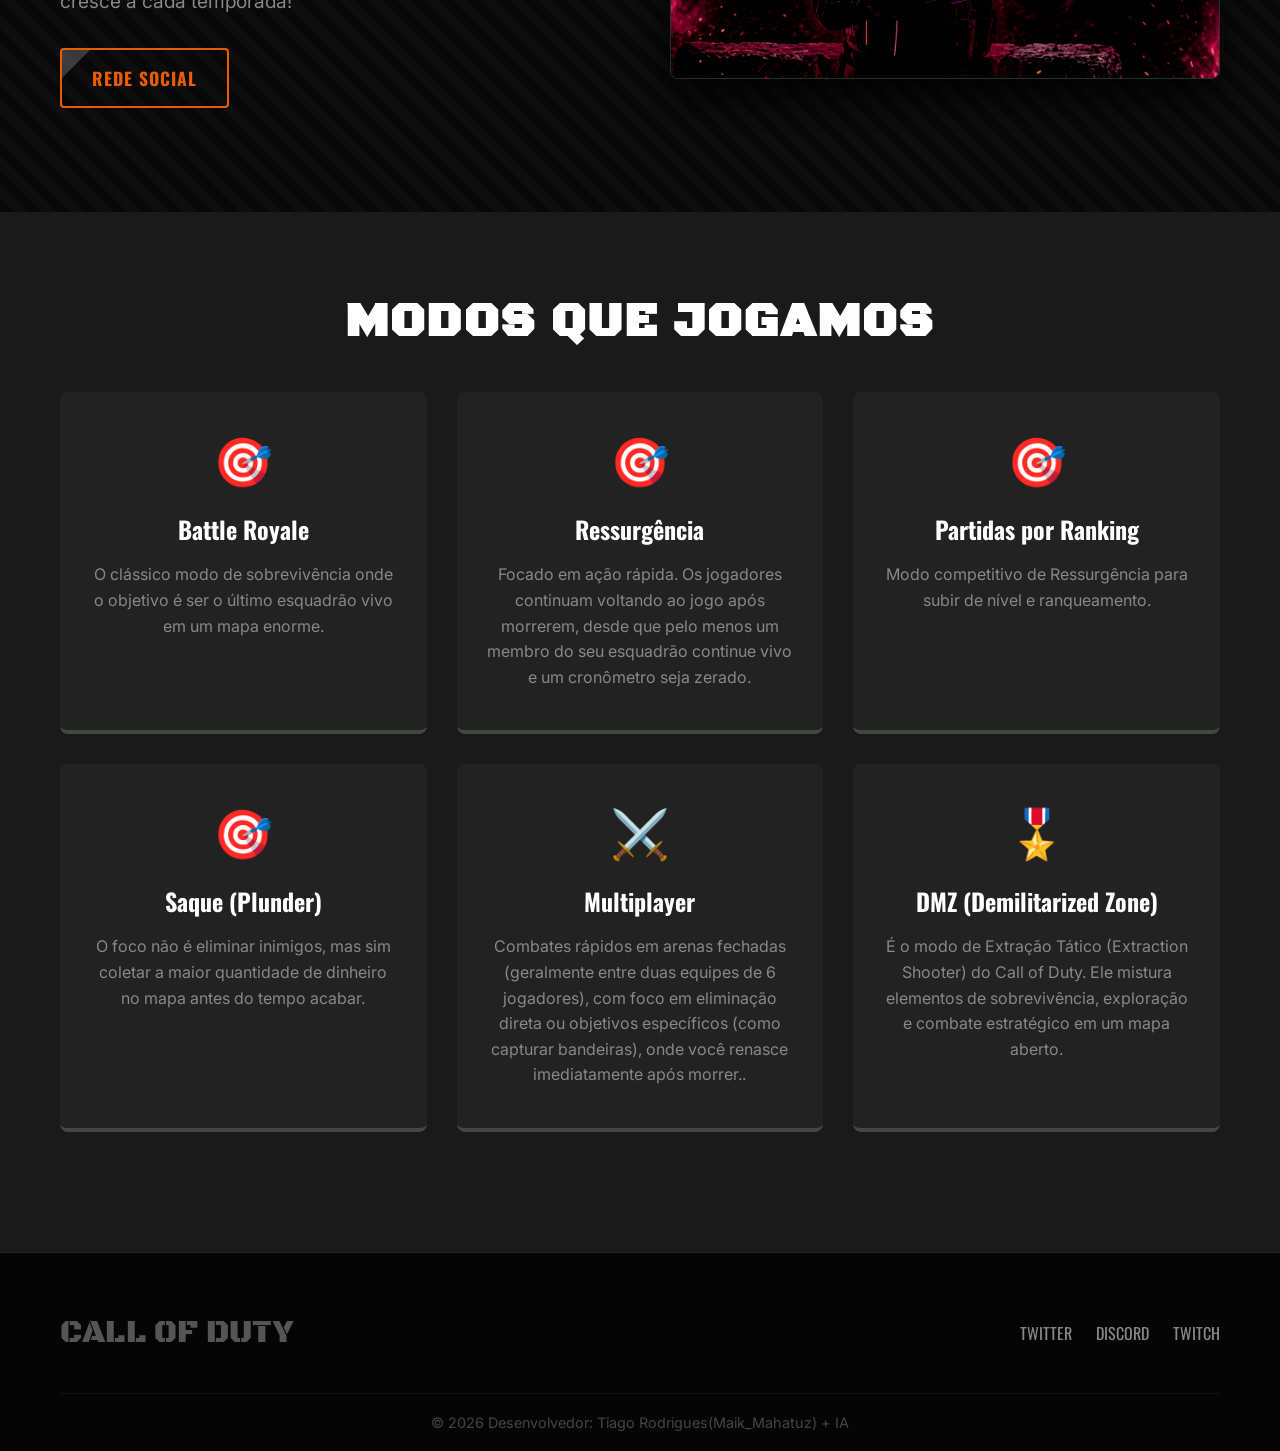
==== commit c73545b3: "Textos" ====
--- a/index.html
+++ b/index.html
@@ -46,9 +46,9 @@
             <h2 class="section-title">Sobre o GDWBR</h2>
             <div class="about-grid">
                 <div class="about-text">
-                    <p>Fundado em 2020, no mesmo ano do lançamento de Call of Duty: Warzone, nosso clã nasceu com um objetivo claro: reunir jogadores de todos os perfis — do casual ao competitivo — em uma comunidade unida, respeitosa e sempre pronta para a ação.
-                    Aqui, você nunca joga sozinho. Formamos squads para garantir aquele "GG" merecido, sempre com fair play e respeito pelos adversários. Valorizamos a evolução coletiva e a diversão acima de tudo.
-                    Estamos sempre ativos nas redes sociais, trazendo informações precisas e atualizadas: desde novidades de temporada até as melhores classes de armas para você dominar o jogo. Dicas, metas do meta, estratégias e muito mais — tudo para você chegar mais preparado ao combate.
+                    <p>Fundado em 2020, no mesmo ano do lançamento de Call of Duty: Warzone, nosso clã nasceu com um objetivo claro: reunir jogadores de todos os perfis, do casual ao competitivo, em uma comunidade unida, respeitosa e sempre pronta para a ação.
+                    Formamos squads para garantir aquele "GG" merecido, sempre com fair play e respeito pelos adversários. Valorizamos a evolução coletiva e a diversão acima de tudo.
+                    Estamos sempre ativos nas redes sociais, trazendo informações precisas e atualizadas: desde novidades de temporada até as melhores classes de armas para você dominar o jogo.
                     Se você busca um clã organizado, com comunicação ativa, jogadores parceiros e conteúdo de qualidade, o seu lugar é aqui.
                     Junte-se a nós e venha fazer parte dessa história que começou junto com Warzone e só cresce a cada temporada!</p>
                     <a href="https://www.instagram.com/gdwb.r" target="_blank" class="btn outline">REDE SOCIAL</a>
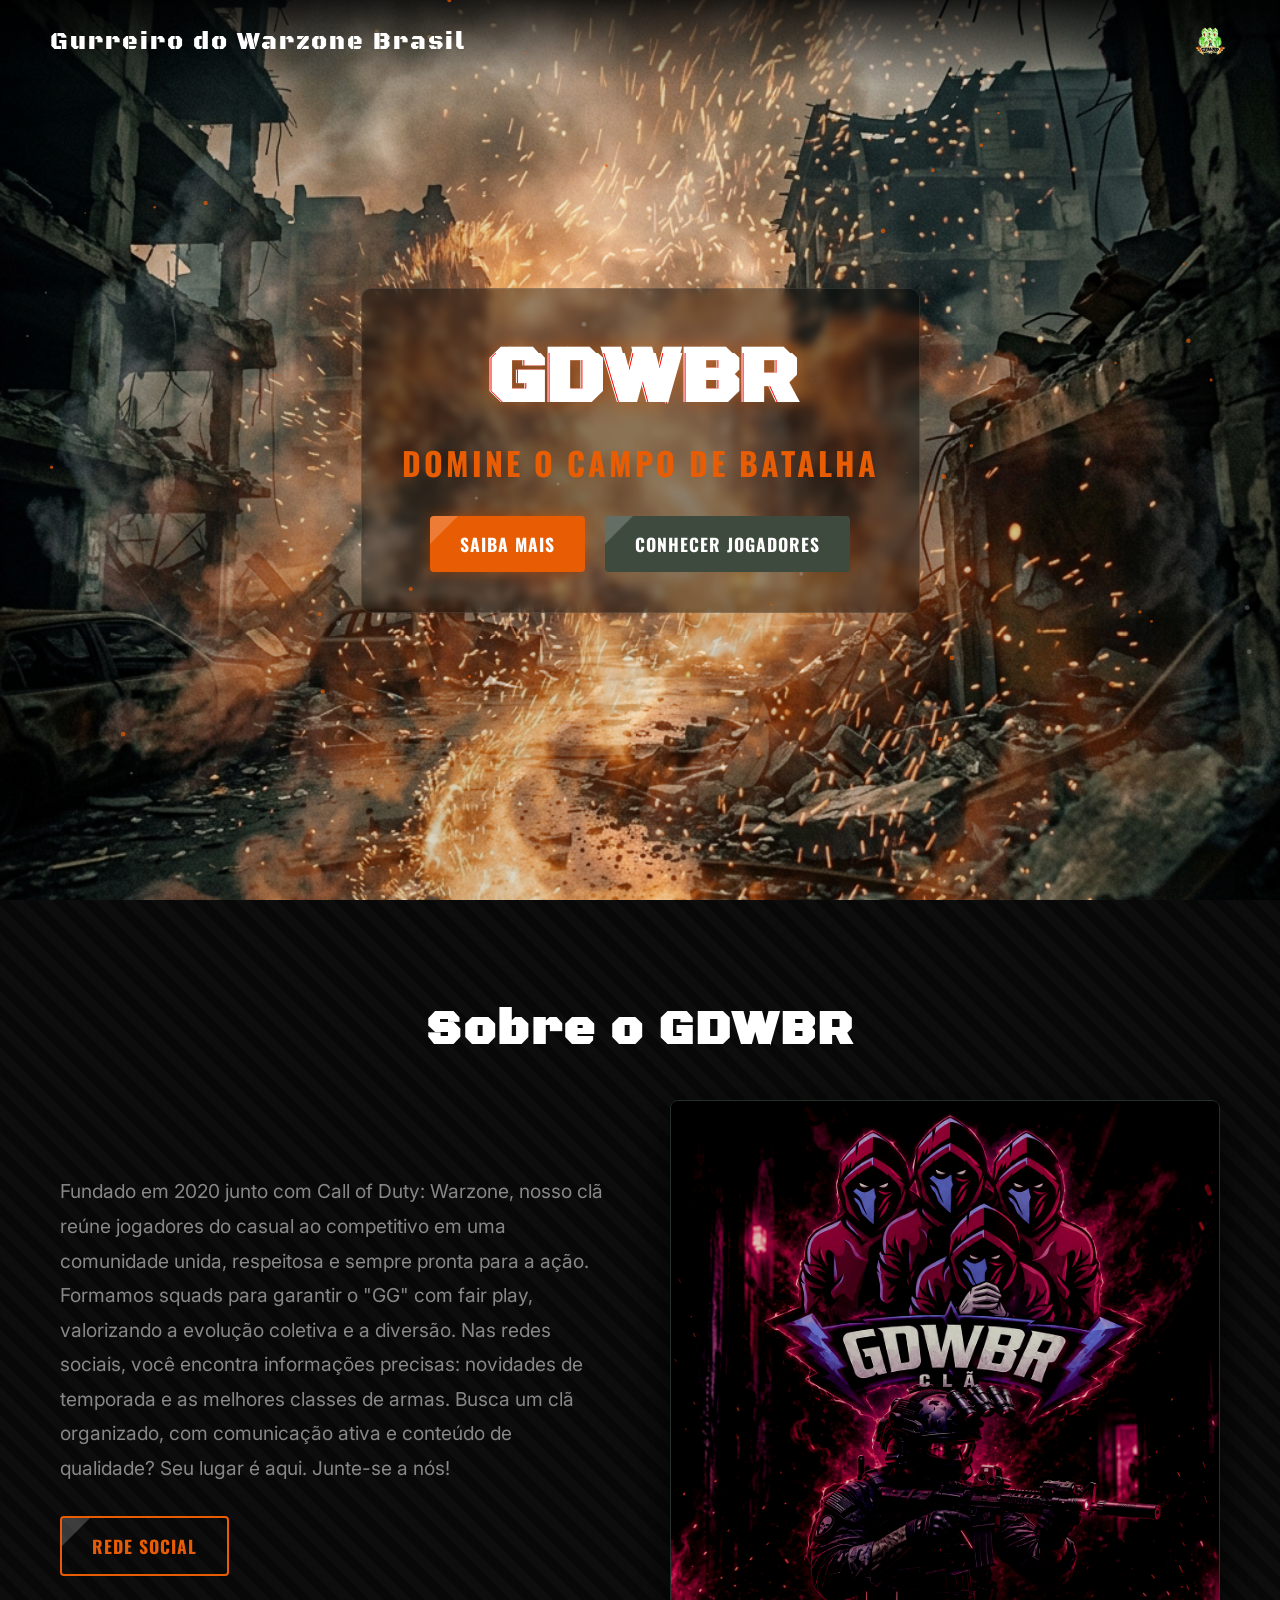
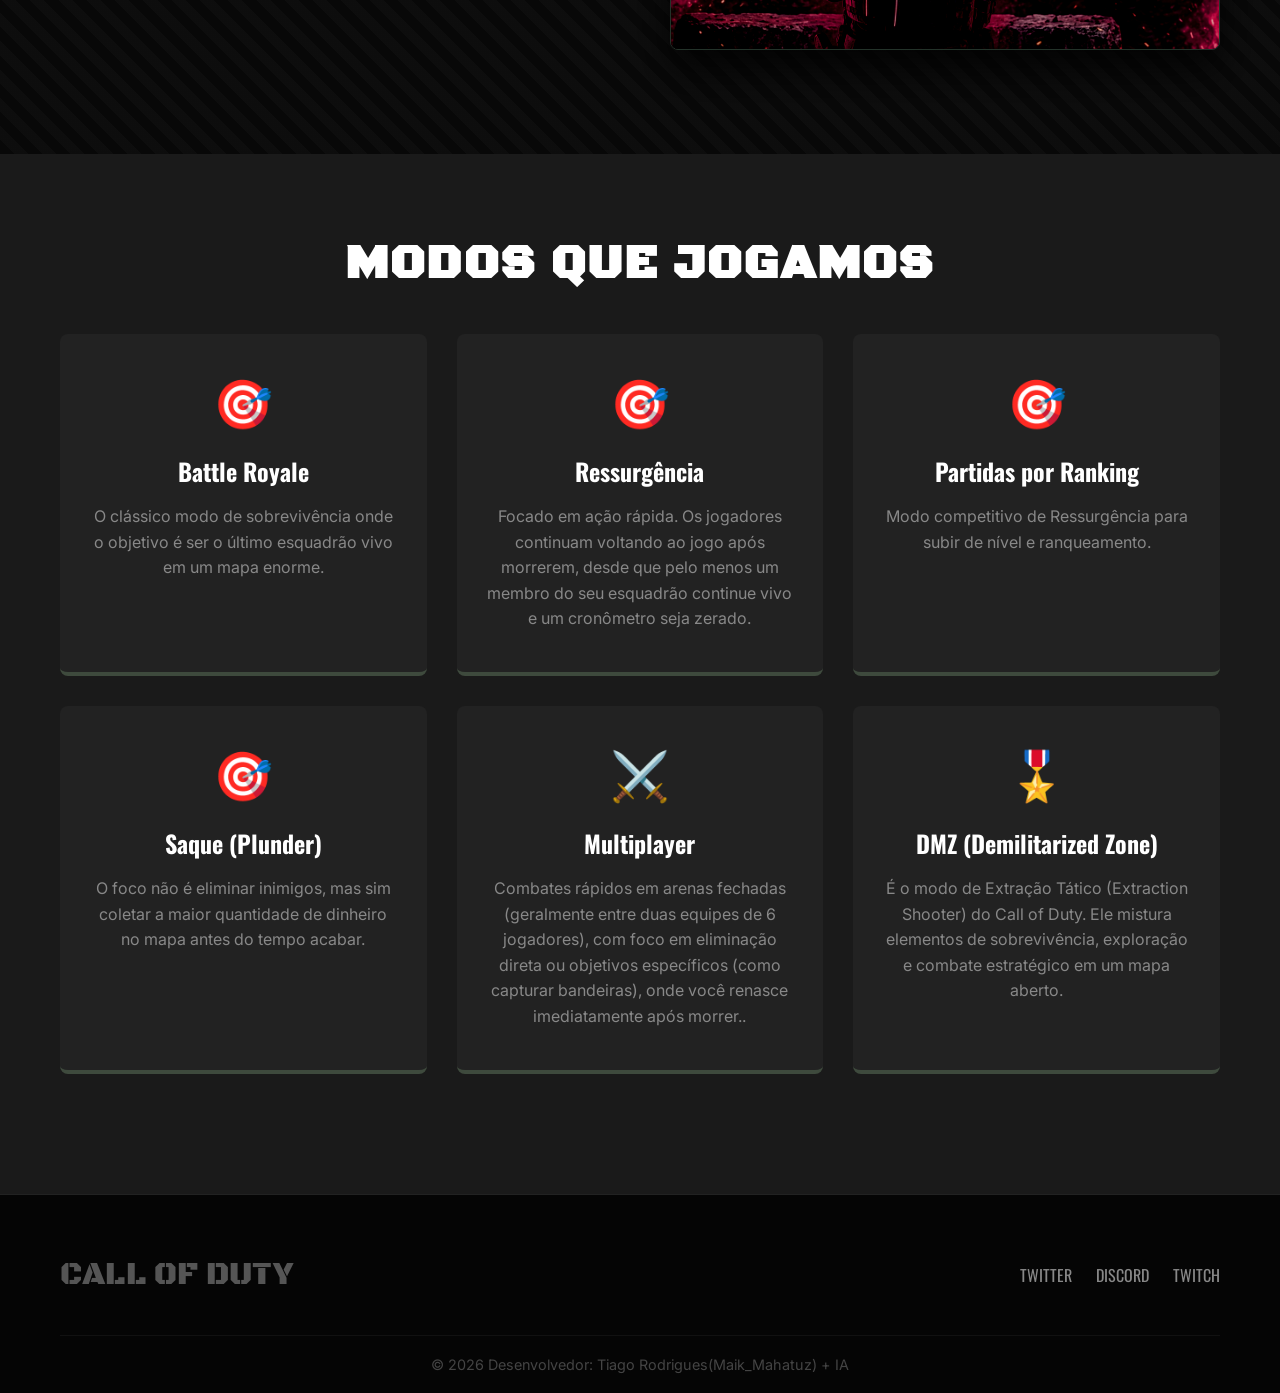
==== commit c6295134: "Textos do cla" ====
--- a/index.html
+++ b/index.html
@@ -46,11 +46,11 @@
             <h2 class="section-title">Sobre o GDWBR</h2>
             <div class="about-grid">
                 <div class="about-text">
-                    <p>Fundado em 2020, no mesmo ano do lançamento de Call of Duty: Warzone, nosso clã nasceu com um objetivo claro: reunir jogadores de todos os perfis, do casual ao competitivo, em uma comunidade unida, respeitosa e sempre pronta para a ação.
-                    Formamos squads para garantir aquele "GG" merecido, sempre com fair play e respeito pelos adversários. Valorizamos a evolução coletiva e a diversão acima de tudo.
-                    Estamos sempre ativos nas redes sociais, trazendo informações precisas e atualizadas: desde novidades de temporada até as melhores classes de armas para você dominar o jogo.
-                    Se você busca um clã organizado, com comunicação ativa, jogadores parceiros e conteúdo de qualidade, o seu lugar é aqui.
-                    Junte-se a nós e venha fazer parte dessa história que começou junto com Warzone e só cresce a cada temporada!</p>
+                    <p>Fundado em 2020 junto com Call of Duty: Warzone, nosso clã reúne jogadores do casual ao competitivo em uma comunidade unida, respeitosa e sempre pronta para a ação.
+
+Formamos                squads para garantir o "GG" com fair play, valorizando a evolução coletiva e a diversão. Nas redes sociais, você encontra informações precisas: novidades de temporada e as melhores classes de armas.
+
+Busca um                clã organizado, com comunicação ativa e conteúdo de qualidade? Seu lugar é aqui. Junte-se a nós!</p>
                     <a href="https://www.instagram.com/gdwb.r" target="_blank" class="btn outline">REDE SOCIAL</a>
                 </div>
                 <div class="about-image fade-in">
